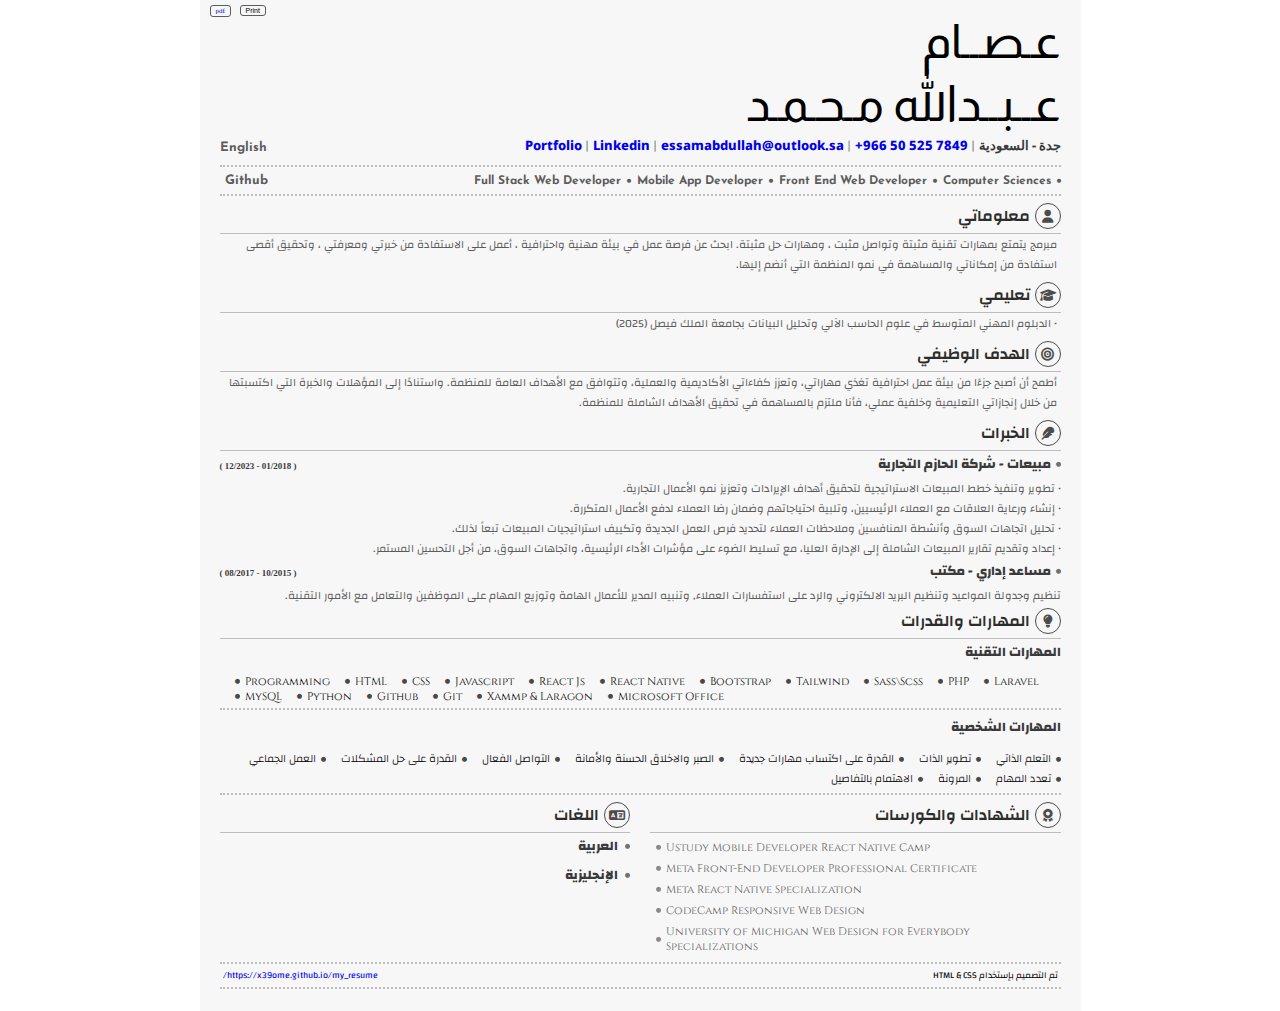
==== index.ar.html @ c381e0a8 "Update index.ar.html" ====
<!DOCTYPE html>
<html lang="ar" dir="rtl">
  <head>
    <meta charset="UTF-8">
    <meta http-equiv="X-UA-Compatible" content="IE=edge">
    <meta name="viewport" content="width=device-width, initial-scale=1.0">
    <link rel="stylesheet" href="css/all.min.css">
    <link rel="stylesheet" href="css/style.css">
    <title>سيرتي الذاتية</title>
  </head>
  <body>
    <!-- Start Resume -->
    <div class="resume">
      <div class="container">
        <!-- Start Title -->
        <div class="title">
          <!-- My Name -->
          <div class="name">
            <h1 class="main ar">عـصــام
              <br> عــبــدالله مـحـمـد 
            </h1>
            <!-- Contact Me -->
            <div class="text-contact address ar">
              <div class="details">
                <p class="small-title">جدة - السعودية</p> 
              </div>
              <div class="details">
                |
                <p class="small-title"><a href="tel:+966505257849" target="_blank"><bdi>+966 50 525 7849</bdi></a></p>
              </div>
              <div class="details">
                |
                <p class="small-title"><a href="mailto:essamabdullah@outlook.sa" target="_blank"><bdi>essamabdullah@outlook.sa</bdi></a></p>
              </div>
              <div class="details">
                |
                <p class="small-title"><a href="https://www.linkedin.com/in/essam-abdullah-962259253/" target="_blank">Linkedin</a></p>
              </div>
              <div class="details">
                |
                <p class="small-title"><a href="https://x39ome.github.io/portfolio_sam/" target="_blank">Portfolio</a></p>
              </div>
            </div>
            <!-- Contact Me -->
          </div>
          <div class="lang"><a href="index.html">English</a></div>
          <a href="download/Essam-Abdullah-CV-ar.pdf" download="CV-Essam-Abdullah" class="download ar">
            pdf
          </a>
          <button class="print ar" onclick="window.print()">Print</button>
        </div>
        <!-- End Title -->
        <!-- Start Job -->
        <div class="job">
          <div class="specialization"> 
            <i class="fa-solid fa-circle"></i>Computer Sciences
            <i class="fa-solid fa-circle"></i>Front End Web Developer
            <i class="fa-solid fa-circle"></i>Mobile App Developer
            <i class="fa-solid fa-circle"></i>Full Stack Web Developer
          </div>
          <a href="https://github.com/x39OME" target="_blank">Github</a>
        </div>
        <!-- Start Section 1 -->
        <section>
          <!-- About Me & Education & Career Objective -->
          <div class="education_experiences_goals">
            <div>
              <div class="section-title ar">
                <i class="fa-solid fa-user"></i>
                  <h3 class="ar">
                     معلوماتي
                  </h3>
              </div>
              <div class="content">
                <p class="text text-ar">
                  مبرمج يتمتع بمهارات تقنية مثبتة
                  وتواصل مثبت ، ومهارات حل مثبتة. ابحث عن فرصة عمل في بيئة مهنية واحترافية
                  ، أعمل على الاستفادة من خبرتي ومعرفتي ،
                  وتحقيق أقصى استفادة من إمكاناتي والمساهمة في نمو المنظمة التي أنضم إليها.
                </p>
              </div>
            </div>
            <!--Education -->
            <div>
              <div class="section-title ar">
                <i class="fa-solid fa-graduation-cap"></i>
                  <h3 class="ar">
                    تعليمي
                  </h3>
              </div>
              <div class="content">
                <p class="text text-ar">
                  • الدبلوم المهني المتوسط في علوم الحاسب الآلي وتحليل البيانات بجامعة الملك فيصل (2025)
                </p>
              </div>
            </div>
            <!-- Education -->
            <!-- Career Objective -->
            <div>
              <div class="section-title ar">
                <i class="fa-solid fa-bullseye"></i>
                  <h3 class="ar">
                    الهدف الوظيفي
                  </h3>
              </div>
              <div class="content">
                <p class="text text-ar">
                  أطمح أن أصبح جزءًا من بيئة عمل احترافية تغذي مهاراتي، وتعزز كفاءاتي الأكاديمية والعملية، وتتوافق مع الأهداف العامة للمنظمة.
                  واستنادًا إلى المؤهلات والخبرة التي اكتسبتها من خلال إنجازاتي التعليمية وخلفية عملي، فأنا ملتزم بالمساهمة في تحقيق الأهداف الشاملة للمنظمة.
                </p>
              </div>
            </div>
            <!-- Career Objective -->
          </div>
          <!-- About Me & Education & Career Objective -->
        </section>
        <!-- End Section 1 -->
        <!-- Start Section 2 -->
        <section>
          <div class="education_experiences_goals">
            <!-- Experiences -->
            <div>
              <div class="section-title ar">
                <i class="fa-solid fa-feather"></i>
                  <h3 class="ar">
                    الخبرات
                  </h3>
              </div>
              <div class="info">
                <div>
                  <div class="small-title experiences">
                    <p class="small-title text-ar">
                      <i class="fa-solid fa-circle"></i>
                      مبيعات - شركة الحازم التجارية
                    </p>
                    <span class="small-title date">
                      ( 01/2018 - 12/2023 )
                    </span>
                  </div>
                  <p class="text text-ar">
                    • تطوير وتنفيذ خطط المبيعات الاستراتيجية لتحقيق أهداف الإيرادات وتعزيز نمو الأعمال التجارية. <br>
                    • إنشاء ورعاية العلاقات مع العملاء الرئيسيين، وتلبية احتياجاتهم وضمان رضا العملاء لدفع الأعمال المتكررة. <br>
                    • تحليل اتجاهات السوق وأنشطة المنافسين وملاحظات العملاء لتحديد فرص العمل الجديدة وتكييف استراتيجيات المبيعات تبعاً لذلك. <br>
                    • إعداد وتقديم تقارير المبيعات الشاملة إلى الإدارة العليا، مع تسليط الضوء على مؤشرات الأداء الرئيسية، واتجاهات السوق، من أجل التحسين المستمر.                  </p>
                </div>
              </div>
              <div class="info">
                <div>
                  <div class="small-title experiences">
                    <p class="small-title text-ar">
                      <i class="fa-solid fa-circle"></i>
                      مساعد إداري - مكتب 
                    </p>
                    <span class="small-title date">
                      ( 10/2015 - 08/2017 )
                    </span>
                  </div>
                  <p class="text text-ar">
                    تنظيم وجدولة المواعيد وتنظيم البريد الالكتروني والرد على استفسارات العملاء,
                    وتنبيه المدير للأعمال الهامة وتوزيع المهام على الموظفين 
                    والتعامل مع الأمور التقنية.
                  </p>
                </div>
              </div>
            </div>
            <!-- Experiences -->
            <!-- Skills -->
            <div>
              <div class="section-title ar">
                <i class="fa-solid fa-lightbulb"></i>
                  <h3 class="ar">
                    المهارات والقدرات
                  </h3>
              </div>
              <div class="info skills">
                <div class="small-title text-ar">
                  المهارات التقنية
                </div>
                <div>
                  <div class="skill ar">
                    <span><i class="fa-solid fa-circle"></i>Programming</span>
                    <span><i class="fa-solid fa-circle"></i>HTML</span>
                    <span><i class="fa-solid fa-circle"></i>CSS</span>
                    <span><i class="fa-solid fa-circle"></i>Javascript</span>
                    <span><i class="fa-solid fa-circle"></i>React Js</span>
                    <span><i class="fa-solid fa-circle"></i>React Native</span>
                    <span><i class="fa-solid fa-circle"></i>Bootstrap</span>
                    <span><i class="fa-solid fa-circle"></i>Tailwind</span>
                    <span><i class="fa-solid fa-circle"></i>Sass\Scss</span>
                    <span><i class="fa-solid fa-circle"></i>PHP</span>
                    <span><i class="fa-solid fa-circle"></i>Laravel</span>
                    <span><i class="fa-solid fa-circle"></i>MySQL</span>
                    <span><i class="fa-solid fa-circle"></i>Python</span>
                    <span><i class="fa-solid fa-circle"></i>Github</span>
                    <span><i class="fa-solid fa-circle"></i>Git</span>
                    <span><i class="fa-solid fa-circle"></i>Xammp & Laragon</span>
                    <span><i class="fa-solid fa-circle"></i>Microsoft Office</span>
                  </div>
                </div>
              </div>
              <div class="info skills">
                <div class="small-title text-ar">
                  المهارات الشخصية
                </div>
                <div>
                  <div class="skill">
                    <span class="skill-ar"><i class="fa-solid fa-circle"></i>التعلم الذاتي</span>
                    <span class="skill-ar"><i class="fa-solid fa-circle"></i>تطوير الذات</span>
                    <span class="skill-ar"><i class="fa-solid fa-circle"></i>القدرة على اكتساب مهارات جديدة</span>
                    <span class="skill-ar"><i class="fa-solid fa-circle"></i> الصبر والاخلاق الحسنة والأمانة</span>
                    <span class="skill-ar"><i class="fa-solid fa-circle"></i>التواصل الفعال</span>
                    <span class="skill-ar"><i class="fa-solid fa-circle"></i>القدرة على حل المشكلات</span>
                    <span class="skill-ar"><i class="fa-solid fa-circle"></i> العمل الجماعي</span>
                    <span class="skill-ar"><i class="fa-solid fa-circle"></i>تعدد المهام</span>
                    <span class="skill-ar"><i class="fa-solid fa-circle"></i> المرونة</span>
                    <span class="skill-ar"><i class="fa-solid fa-circle"></i> الاهتمام بالتفاصيل</span>
                  </div>
                </div>
              </div>
            </div>
            <!-- Skills -->
          </div>
        </section>
        <!-- End Section 2 -->
        <!-- Start Section 3 -->
        <section>
          <!-- Certifications -->
          <div class="row education_experiences_goals">
            <div class="section-title ar">
              <i class="fa-solid fa-award"></i>
              <h3 class="ar">
                الشهادات والكورسات 
              </h3>
            </div>
            <div class="info">
              <div>
                <p class="text text-ar certficate">
                  <span><i class="fa-solid fa-circle"></i>Ustudy Mobile Developer React Native Camp</span>
                  <span><i class="fa-solid fa-circle"></i>Meta Front-End Developer Professional Certificate</span>
                  <span><i class="fa-solid fa-circle"></i>Meta React Native Specialization</span>
                  <span><i class="fa-solid fa-circle"></i>CodeCamp Responsive Web Design</span>
                  <span><i class="fa-solid fa-circle"></i>University of Michigan Web Design for Everybody Specializations</span>
                </p>
              </div>
            </div>
          </div>
          <!-- Certifications -->
          <!-- Languages -->
          <div class="row education_experiences_goals">
            <div class="section-title ar">
              <i class="fa-solid fa-language"></i>
                <h3 class="ar">اللغات</h3>
            </div>
            <div class="language">
              <span class="small-title text-ar"><i class="fa-solid fa-circle"></i>العربية</span>
              <span class="small-title text-ar"><i class="fa-solid fa-circle"></i>الإنجليزية</span>
            </div>
          </div>
          <!-- Languages -->
        </section>
        <!-- End Section 3 -->
      </div>
      <!-- Start Footer -->
      <footer>
        <div>
          تم التصميم بإستخدام HTML & CSS
        </div>
        <a href="https://x39ome.github.io/my_resume/">
          https://x39ome.github.io/my_resume/
        </a>
      </footer>
      <!-- End Footer -->
    </div>
    <!-- End Resume -->
  </body>
</html>
---- css/style.css ----
@import url('https://fonts.googleapis.com/css2?family=Aboreto&family=Cinzel:wght@400;500;600;800;900&family=Josefin+Sans:wght@100;200;300;400;500;600;700&family=Noto+Sans:wght@100;200;300;400;500;800&family=Changa:wght@200;500&display&family=Almarai:wght@300;400&display=swap');
/* Global */
*{
  margin: 0;
  padding: 0;
  box-sizing: border-box;
}
:root{
  --fontTitle:'Aboreto', cursive;
  --fontmain:'Josefin Sans', sans-serif;
  --fontSec:'Cinzel', serif;
  --fontText:'Noto Sans', sans-serif;
  --fontAr:'Changa', sans-serif;
  --bgColor: #F7F7F7;
  --textColor:#5C5C5C;
  --lineColor:#BDBDBD;
  --iconColor:#3A3A3A;
}
html{
  scroll-behavior: smooth;
}
ul{
  list-style: none;
  margin: 0;
  padding: 0;
}
a{
  text-decoration: none;
}
/* Freamwork */
.row{
  width: 50%;
}
.text{
  font-family: var(--fontText);
  color: var(--textColor);
  font-size: 11px;
  font-weight: 400;
}
.text-contact{
  font-family: var(--fontText);
  color: var(--textColor);
  font-size: 11px;
  font-weight: 400;
}
.text div{
  margin-bottom: 5px;
}
.text b:hover{
  color: var(--lineColor);
}
.text div span i{
  margin-left:5px;
  margin-right:5px;
}
.text-ar{
  font-family: var(--fontAr) !important
}
.small-title{
  color: var(--iconColor);
  font-size: 13px;
  font-weight: 800 !important
}
.small-title.experiences{
  display: flex;
  justify-content: space-between;
  align-items: center;
}
.small-title.experiences p{
  display: flex;
  justify-content: space-between;
  align-items: center;
  gap: 5px;
  margin-bottom: 3px
}
.small-title.date{
  font-size: 9px
}
/* Freamwork */
/* Global */
/*Start Heading */
.resume{
  margin:0 auto;
  background-color: var(--bgColor);
  padding:20px
}
.resume .title{
  display: flex;
  justify-content: space-between;
  align-items: center;
  position: relative;
  height: 140px
}
.resume .title .name{
  display: flex;
  justify-content: center;
  flex-direction: column
}
.resume .title .name .main{
  font-family: var(--fontmain);
  text-transform: uppercase;
  font-weight: 500;
  font-size:3rem
}
.resume .title .name .main.ar{
  line-height: 1.3;
  font-family: 'Almarai', sans-serif
}
.resume .title .name .address{
  display: flex;
  flex-wrap: wrap
}
.resume .title .name .address.ar{
  margin-bottom: 15px
}
.resume .title .name .address .details{
  display: flex;
  align-items: center;
  gap: 2px;
  margin-left: 3px
}
.resume .title .name .address .details i{
  font-size: 4px
}
.resume .title .name .address .details p{
  font-size: 13px
}
.resume .title .lang{
  display: flex;
  align-self: flex-end;
  font-weight: 800;
  font-family: var(--fontmain);
  transition: .3s
}
.resume .title .lang a{
  color: var(--textColor);
  font-size: 13px;
  margin-bottom: 6px;
  cursor: pointer
}
.resume .title button.print,
.resume .title .download{
  background: none;
  position: absolute;
  border: 1px solid var(--textColor);
  border-radius: 3px;
  padding: 1px 5px;
  font-size: 7px;
  cursor: pointer
}
.resume .title .print.en,
.resume .title .download.en,
.resume .title .print.ar,
.resume .title .download.ar{
  top:-15px
}
.resume .title .print.en{
  right:20px
}
.resume .title .print.ar{
  left:20px
}
.resume .title .download.en{
  right:-10px
}
.resume .title .download.ar{
  left:-10px
}
.resume .job{
  display: flex;
  justify-content: space-between;
  padding:7px 0;
  margin: 5px auto;
  align-items: center;
  border-top: 2px dotted var(--lineColor);
  border-bottom: 2px dotted var(--lineColor);
  font-family:var(--fontmain);
  font-size: 13px;
  font-weight:700;
}
.resume .job .specialization{
  display: flex;
  align-items: center;
  flex-wrap: wrap;
  gap: 6px;
  color: var(--textColor);
  font-size: 12px;
}
.resume .job .specialization.ar{
  font-family: var(--fontAr);
}
.resume .job .specialization i{
  font-size: 4px;
}
.resume .job a{
  color: var(--textColor);
  margin: 0 5px;
}
/* End Heading */
/* Start Section */
section {
  display: flex;
  gap: 20px;
}
section .education_experiences_goals .section-title{
  display: flex;
  align-items: center;
  gap: 5px;
  border-bottom: 1.5px solid var(--lineColor);
  color: #2C2D2A;
  padding-bottom:2px;
  margin-bottom:1px
}
section .education_experiences_goals .section-title.en{
  margin:5px 0 3px;
}
section .education_experiences_goals .section-title i{
  display: flex;
  justify-content: center;
  align-items: center;
  color: var(--iconColor);
  border: 1px solid var(--iconColor);
  border-radius: 50%;
  opacity: .9;
  width: 26px;
  height: 26px;
  font-size: 13px
}
section .education_experiences_goals .section-title h3{
  font-family: var(--fontTitle);
  font-size: 17px;
  font-weight: 600;
}
section .education_experiences_goals .content p.text{
  margin: 0 4px 5px;
}
section .education_experiences_goals .section-title h3.ar{
  font-family: var(--fontAr);
  font-size: 16px;
}
section .education_experiences_goals .info{
  display: flex;
  flex-direction: column;
  gap: 10px;
}
.education_experiences_goals .info.skills{
  margin-bottom: 5px;
  border-bottom:2px dotted var(--lineColor);
}
.education_experiences_goals .info .skill{
  display: flex;
  flex-wrap: wrap;
  align-items: center;
  padding-bottom: 4px;
}
.education_experiences_goals .info .skill.ar{
  direction: ltr;
}
.education_experiences_goals .info .skill span{
  display: flex;
  align-items: center;
  justify-content: center;
  gap: 5px;
  margin-left: 15px;
  font-size: 11px;
  font-family: var(--fontSec);
}
.education_experiences_goals .info .skill span.skill-ar{
  font-family: var(--fontAr);
  font-weight: 300;
}
.education_experiences_goals .info .certficate span{
  display: flex;
  direction: ltr;
  align-items: center;
  gap: 5px;
  margin: 6px;
  font-family: var(--fontSec);
}
.education_experiences_goals .language{
  position: relative;
  display: flex;
  align-content: center;
  flex-direction: column;
  gap: 5px;
  padding-bottom: 5px;
}
.education_experiences_goals .language span{
  display: flex;
  align-items: center;
  gap: 7px;
}
.education_experiences_goals .info .skill span i,
.education_experiences_goals .info p i,
.education_experiences_goals .language span i{
  font-size: 5px;
  opacity: .7;
}
/* End Section */
/* Footer */
.resume footer{
  display: flex;
  justify-content: space-between;
  font-family: var(--fontAr);
  font-size: 9px;
  padding: 3px;
  margin: 2px auto;
  border-top: 2px dotted var(--lineColor);
  border-bottom: 2px dotted var(--lineColor);
}
/* Footer */
/* @Media */
@media(min-width:768px){
  .resume{
    width: 750px;
  }
}
@media(min-width:992px){
  .resume{
    width: 881px;
  }
}
@media(max-width:767px){
  .row{
    width: 100%;
  }
  .resume{
    padding: 25px 15px;
  }
  .resume .title{
    height: 90px;
  }
  .resume .title .name .main{
      font-size: 1.3rem;
    }
  .resume .title .name .address{
      margin-top: 8px;
    }
  .resume .title .name .address .details p{
      font-size: 10px;
    }
    .resume .title .lang a{
      font-size: 11px;
    }
    .resume .job .specialization{
      font-size: 9.5px;
      gap: 4px;
    }
    .resume .job a{
      font-size: 9px;
    }
    section div .section-title h3{
      font-size: 13px;
    }
  }
/* @Media Print */
@media print {
  .text{
      font-weight: 300;
  }
  .text-ar{
      font-weight: 400;
  }
  .resume .title .lang{
    display:none
  }
  .resume .title .download{
    display: none;
  }
  .resume .title button.print{
    display: none;
  }
  .resume .title .name .main{
    font-size: 2rem;
  }
}
/* @Media Screen */
@media screen {
  @media(max-width:767px) {
    section{
      display: flex;
      flex-direction: column;
    }
  }
}
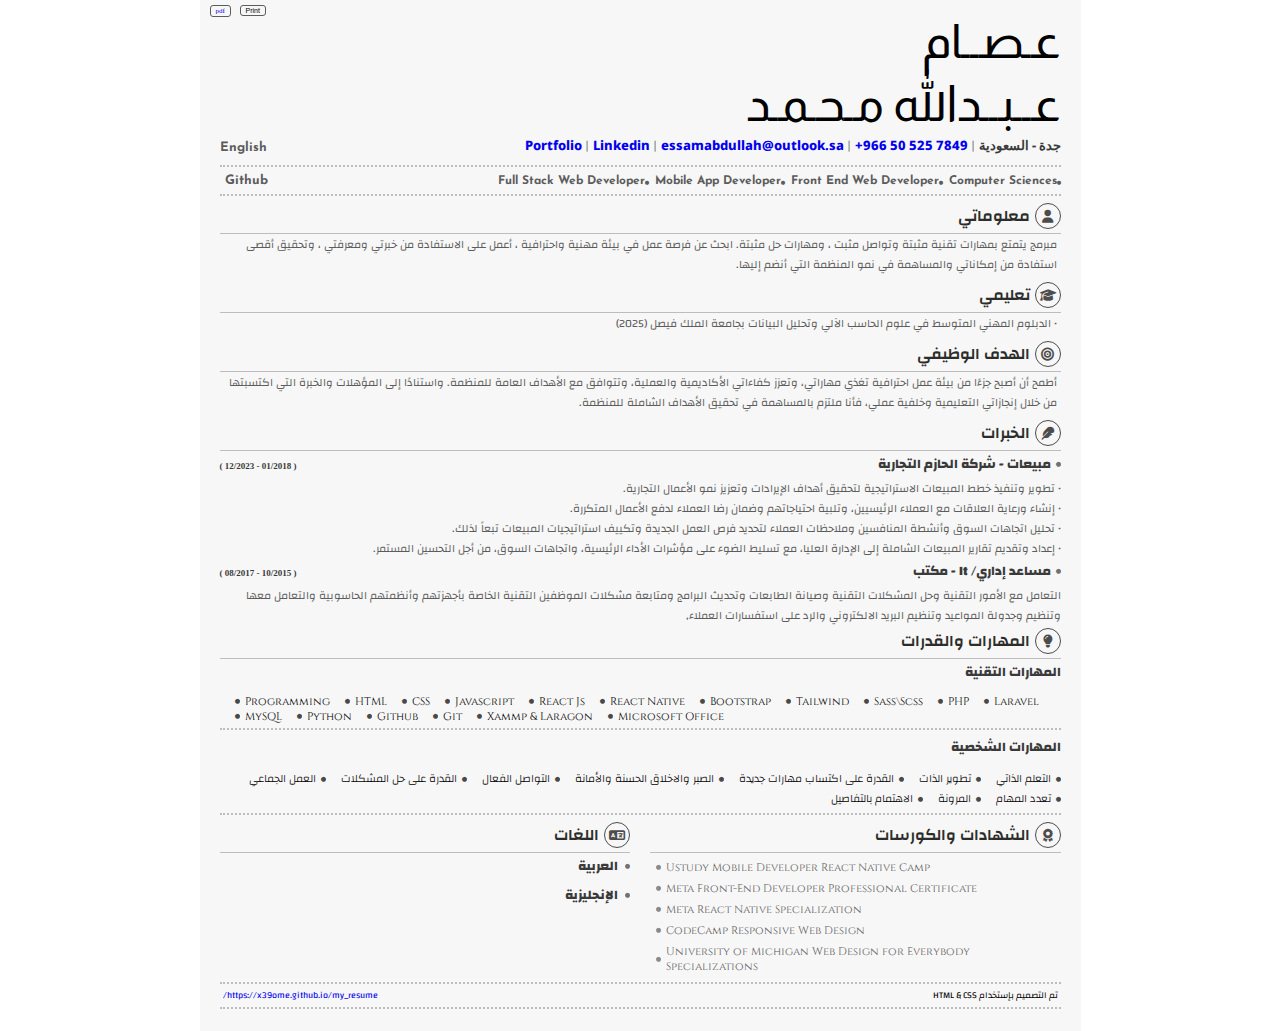
==== commit d5039fac: "Update index.ar.html" ====
--- a/index.ar.html
+++ b/index.ar.html
@@ -53,10 +53,10 @@
         <!-- Start Job -->
         <div class="job">
           <div class="specialization"> 
-            <i class="fa-solid fa-circle"></i>Computer Sciences
-            <i class="fa-solid fa-circle"></i>Front End Web Developer
-            <i class="fa-solid fa-circle"></i>Mobile App Developer
-            <i class="fa-solid fa-circle"></i>Full Stack Web Developer
+            <p><i class="fa-solid fa-circle"></i>Computer Sciences</p>
+            <p><i class="fa-solid fa-circle"></i>Front End Web Developer</p>
+            <p><i class="fa-solid fa-circle"></i>Mobile App Developer</p>
+            <p><i class="fa-solid fa-circle"></i>Full Stack Web Developer</p>
           </div>
           <a href="https://github.com/x39OME" target="_blank">Github</a>
         </div>
@@ -133,7 +133,7 @@
                       <i class="fa-solid fa-circle"></i>
                       مبيعات - شركة الحازم التجارية
                     </p>
-                    <span class="small-title date">
+                    <span class="small-title date ar">
                       ( 01/2018 - 12/2023 )
                     </span>
                   </div>
@@ -141,7 +141,8 @@
                     • تطوير وتنفيذ خطط المبيعات الاستراتيجية لتحقيق أهداف الإيرادات وتعزيز نمو الأعمال التجارية. <br>
                     • إنشاء ورعاية العلاقات مع العملاء الرئيسيين، وتلبية احتياجاتهم وضمان رضا العملاء لدفع الأعمال المتكررة. <br>
                     • تحليل اتجاهات السوق وأنشطة المنافسين وملاحظات العملاء لتحديد فرص العمل الجديدة وتكييف استراتيجيات المبيعات تبعاً لذلك. <br>
-                    • إعداد وتقديم تقارير المبيعات الشاملة إلى الإدارة العليا، مع تسليط الضوء على مؤشرات الأداء الرئيسية، واتجاهات السوق، من أجل التحسين المستمر.                  </p>
+                    • إعداد وتقديم تقارير المبيعات الشاملة إلى الإدارة العليا، مع تسليط الضوء على مؤشرات الأداء الرئيسية، واتجاهات السوق، من أجل التحسين المستمر.
+                  </p>
                 </div>
               </div>
               <div class="info">
@@ -149,16 +150,16 @@
                   <div class="small-title experiences">
                     <p class="small-title text-ar">
                       <i class="fa-solid fa-circle"></i>
-                      مساعد إداري - مكتب 
+                      مساعد إداري/ It - مكتب  
                     </p>
-                    <span class="small-title date">
+                    <span class="small-title date ar">
                       ( 10/2015 - 08/2017 )
                     </span>
                   </div>
                   <p class="text text-ar">
-                    تنظيم وجدولة المواعيد وتنظيم البريد الالكتروني والرد على استفسارات العملاء,
-                    وتنبيه المدير للأعمال الهامة وتوزيع المهام على الموظفين 
-                    والتعامل مع الأمور التقنية.
+                    التعامل مع الأمور التقنية وحل المشكلات التقنية وصيانة الطابعات وتحديث البرامج ومتابعة  
+                    مشكلات الموظفين التقنية الخاصة بأجهزتهم وأنظمتهم الحاسوبية والتعامل معها
+                    وتنظيم وجدولة المواعيد وتنظيم البريد الالكتروني والرد على استفسارات العملاء,
                   </p>
                 </div>
               </div>
--- a/css/style.css
+++ b/css/style.css
@@ -337,7 +337,7 @@
       margin-top: 8px;
     }
   .resume .title .name .address .details p{
-      font-size: 10px;
+      font-size: 11px;
     }
     .resume .title .lang a{
       font-size: 11px;
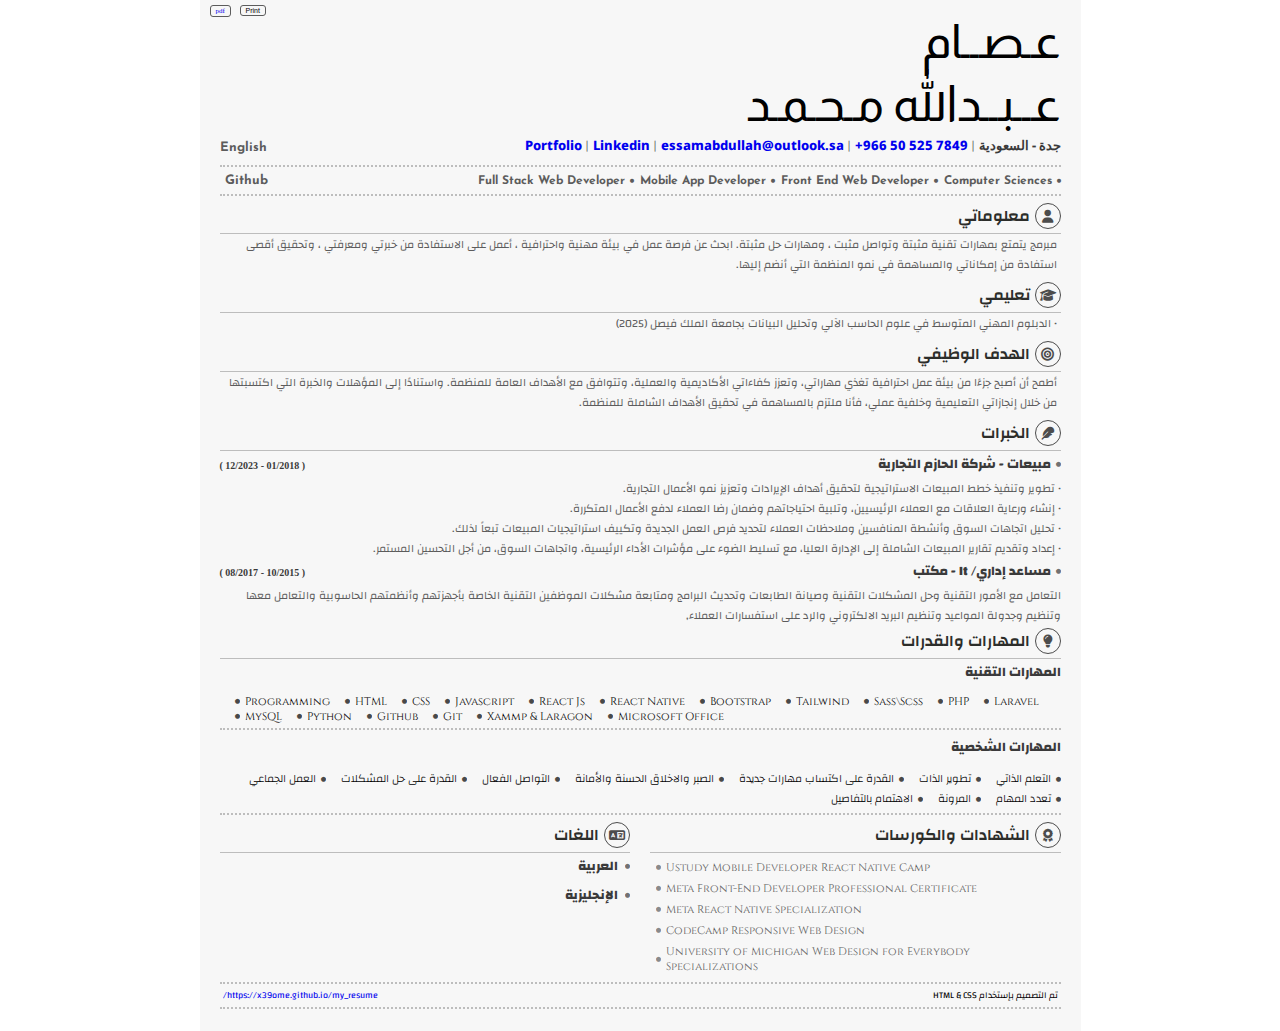
==== commit 20bf4481: "Update index.ar.html" ====
--- a/index.ar.html
+++ b/index.ar.html
@@ -34,7 +34,7 @@
               </div>
               <div class="details">
                 |
-                <p class="small-title"><a href="https://www.linkedin.com/in/essam-abdullah-962259253/" target="_blank">Linkedin</a></p>
+                <p class="small-title"><a href="www.linkedin.com/in/essam-abdullah" target="_blank">Linkedin</a></p>
               </div>
               <div class="details">
                 |
--- a/css/style.css
+++ b/css/style.css
@@ -74,7 +74,10 @@
   margin-bottom: 3px
 }
 .small-title.date{
-  font-size: 9px
+  font-size: 10px
+}
+.small-title.date.ar{
+  direction:rtl;
 }
 /* Freamwork */
 /* Global */
@@ -189,7 +192,13 @@
 .resume .job .specialization.ar{
   font-family: var(--fontAr);
 }
-.resume .job .specialization i{
+.resume .job .specialization p{
+  display: flex;
+  align-items: center;
+  gap: 5px;
+
+}
+.resume .job .specialization p i{
   font-size: 4px;
 }
 .resume .job a{
@@ -343,11 +352,11 @@
       font-size: 11px;
     }
     .resume .job .specialization{
-      font-size: 9.5px;
+      font-size: 11px;
       gap: 4px;
     }
     .resume .job a{
-      font-size: 9px;
+      font-size: 11px;
     }
     section div .section-title h3{
       font-size: 13px;
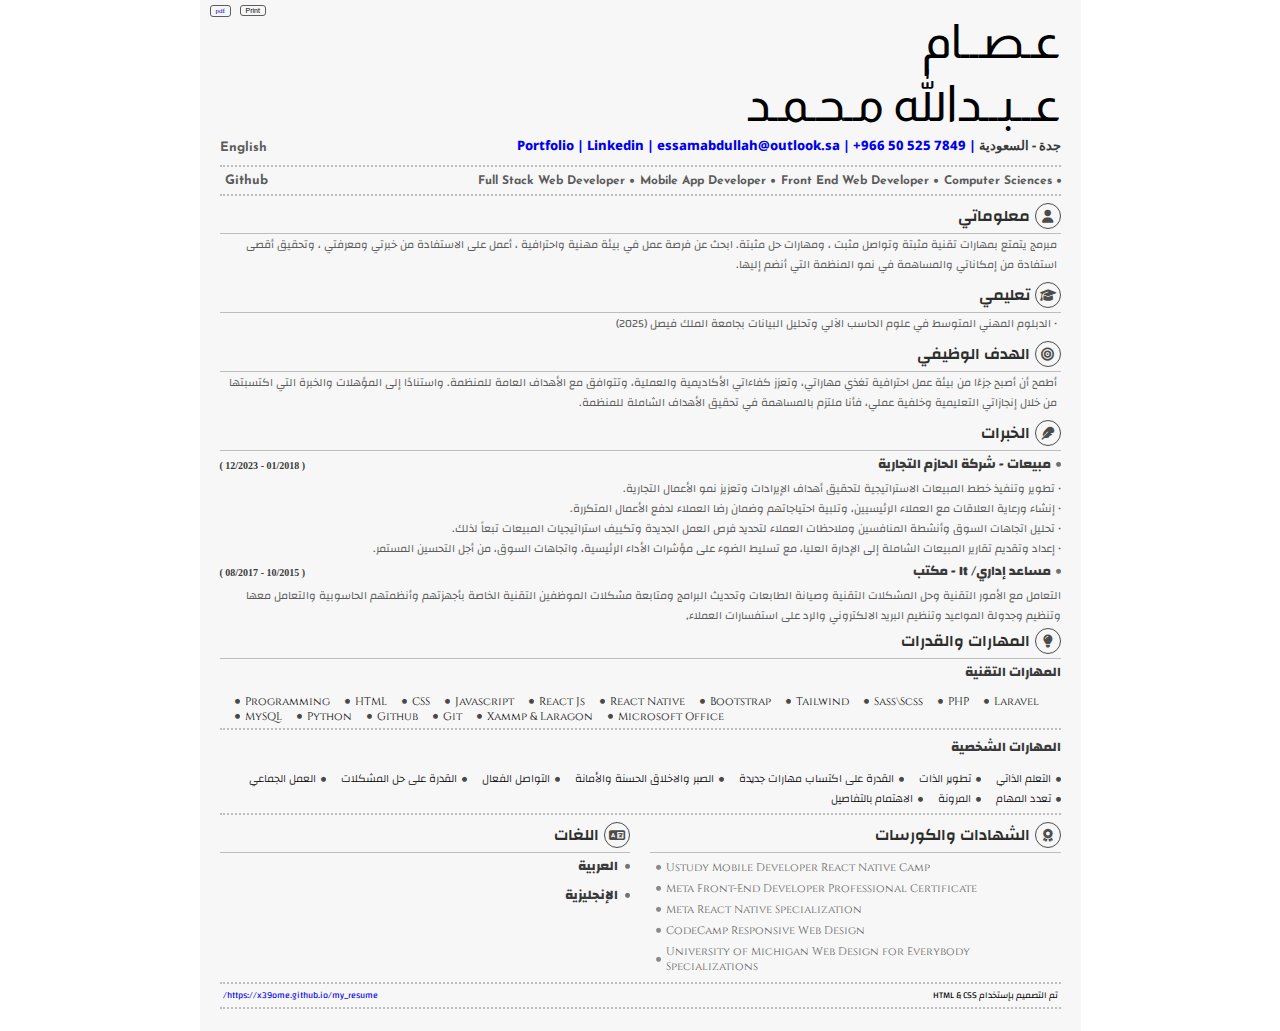
==== commit 3c8baca8: "Update index.ar.html" ====
--- a/index.ar.html
+++ b/index.ar.html
@@ -25,26 +25,22 @@
                 <p class="small-title">جدة - السعودية</p> 
               </div>
               <div class="details">
-                |
-                <p class="small-title"><a href="tel:+966505257849" target="_blank"><bdi>+966 50 525 7849</bdi></a></p>
-              </div>
-              <div class="details">
-                |
-                <p class="small-title"><a href="mailto:essamabdullah@outlook.sa" target="_blank"><bdi>essamabdullah@outlook.sa</bdi></a></p>
-              </div>
-              <div class="details">
-                |
-                <p class="small-title"><a href="www.linkedin.com/in/essam-abdullah" target="_blank">Linkedin</a></p>
-              </div>
-              <div class="details">
-                |
+                <p class="small-title"><a href="tel:+966505257849" target="_blank"><bdi>+966 50 525 7849 |</bdi></a></p>
+              </div>
+              <div class="details">
+                <p class="small-title"><a href="mailto:essamabdullah@outlook.sa" target="_blank"><bdi>essamabdullah@outlook.sa |</bdi></a></p>
+              </div>
+              <div class="details">
+                <p class="small-title"><a href="https://www.linkedin.com/in/essam-abdullah/?utm_source=share&utm_campaign=share_via&utm_content=profile&utm_medium=android_app" target="_blank"> | Linkedin |</a></p>
+              </div>
+              <div class="details">
                 <p class="small-title"><a href="https://x39ome.github.io/portfolio_sam/" target="_blank">Portfolio</a></p>
               </div>
             </div>
             <!-- Contact Me -->
           </div>
           <div class="lang"><a href="index.html">English</a></div>
-          <a href="download/Essam-Abdullah-CV-ar.pdf" download="CV-Essam-Abdullah" class="download ar">
+          <a href="download/CV-Essam-Abdullah-ar.pdf" download="CV-Essam-Abdullah" class="download ar">
             pdf
           </a>
           <button class="print ar" onclick="window.print()">Print</button>
@@ -126,7 +122,7 @@
                     الخبرات
                   </h3>
               </div>
-              <div class="info">
+              <div class="info border">
                 <div>
                   <div class="small-title experiences">
                     <p class="small-title text-ar">
@@ -145,7 +141,7 @@
                   </p>
                 </div>
               </div>
-              <div class="info">
+              <div class="info border">
                 <div>
                   <div class="small-title experiences">
                     <p class="small-title text-ar">
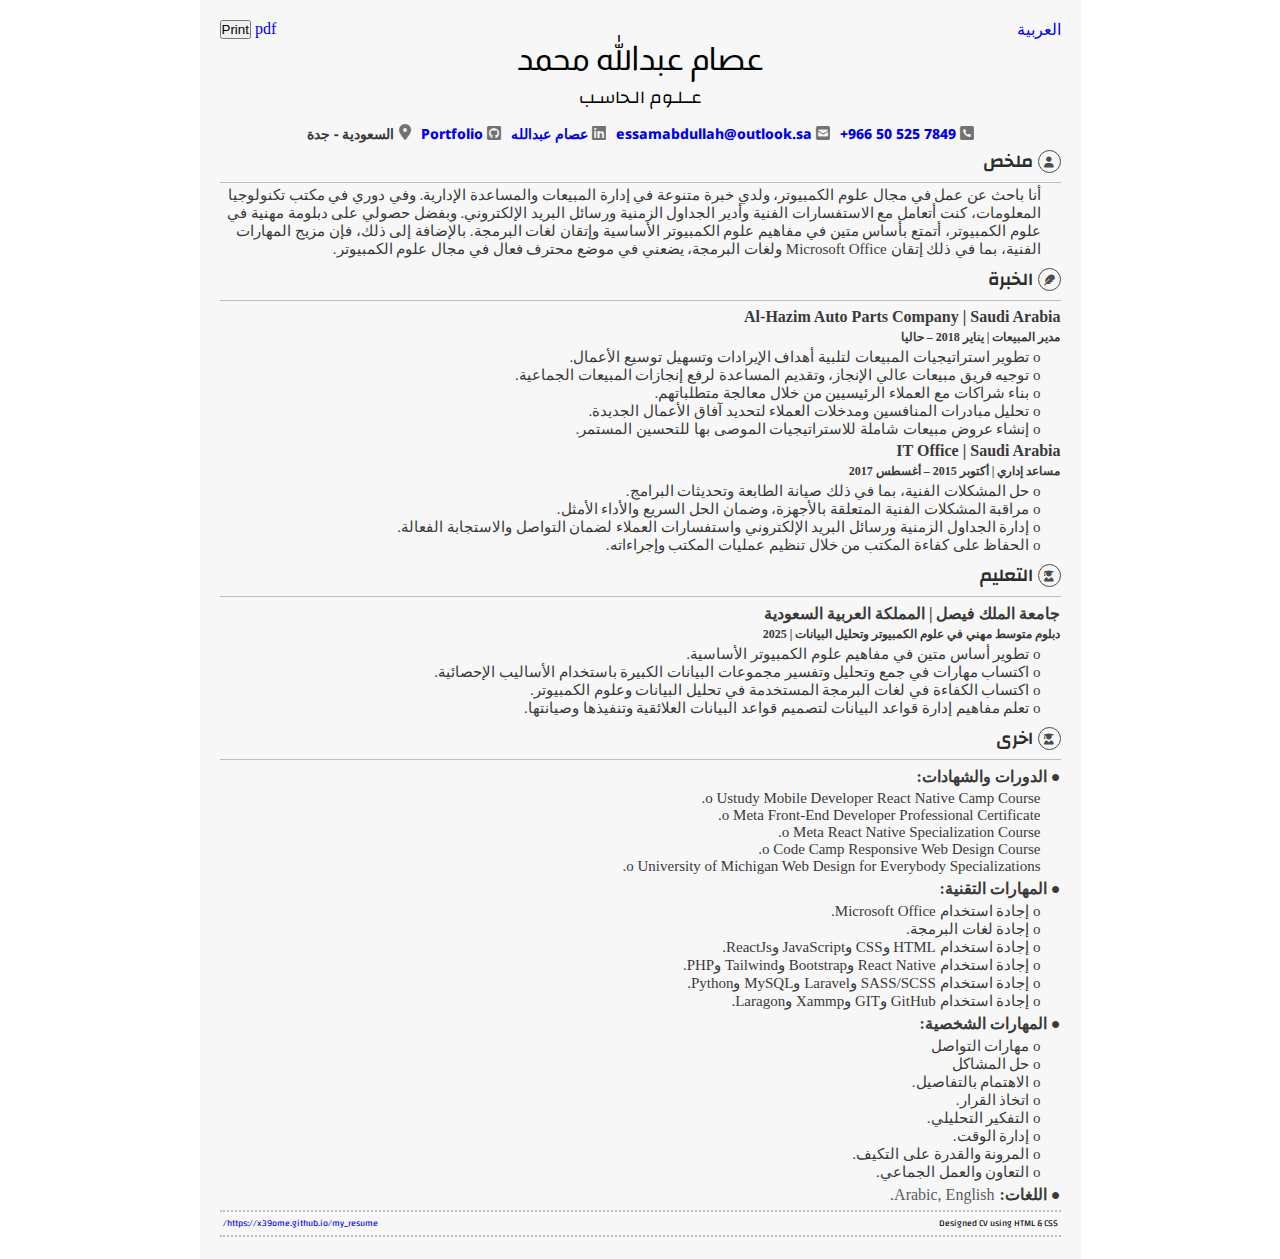
==== commit 66d7eebb: "Update index.ar.html" ====
--- a/index.ar.html
+++ b/index.ar.html
@@ -6,7 +6,7 @@
     <meta name="viewport" content="width=device-width, initial-scale=1.0">
     <link rel="stylesheet" href="css/all.min.css">
     <link rel="stylesheet" href="css/style.css">
-    <title>سيرتي الذاتية</title>
+    <title>Essam</title>
   </head>
   <body>
     <!-- Start Resume -->
@@ -14,253 +14,247 @@
       <div class="container">
         <!-- Start Title -->
         <div class="title">
+          <div class="head">
+            <div class="lang"><a href="index.html" class="en">العربية</a></div>
+            <div>
+              <a href="download/CV-Essam-Abdullah-en.pdf" download="CV-Essam-Abdullah" class="download en">
+                pdf
+              </a>
+              <button class="print en" onclick="window.print()">Print</button>
+            </div>
+          </div>
           <!-- My Name -->
           <div class="name">
-            <h1 class="main ar">عـصــام
-              <br> عــبــدالله مـحـمـد 
-            </h1>
+            <div class="myname">
+              <h1 class="main ar">عصام عبدالله محمد </h1>
+              <span class="ar">عــلـوم الـحاسـب</span>
+            </div>
             <!-- Contact Me -->
-            <div class="text-contact address ar">
-              <div class="details">
-                <p class="small-title">جدة - السعودية</p> 
-              </div>
-              <div class="details">
-                <p class="small-title"><a href="tel:+966505257849" target="_blank"><bdi>+966 50 525 7849 |</bdi></a></p>
-              </div>
-              <div class="details">
-                <p class="small-title"><a href="mailto:essamabdullah@outlook.sa" target="_blank"><bdi>essamabdullah@outlook.sa |</bdi></a></p>
-              </div>
-              <div class="details">
-                <p class="small-title"><a href="https://www.linkedin.com/in/essam-abdullah/?utm_source=share&utm_campaign=share_via&utm_content=profile&utm_medium=android_app" target="_blank"> | Linkedin |</a></p>
-              </div>
-              <div class="details">
-                <p class="small-title"><a href="https://x39ome.github.io/portfolio_sam/" target="_blank">Portfolio</a></p>
+            <div class="text-contact address">
+              <div class="details">
+                <p class="small-title"><a href="tel:+966505257849" target="_blank">
+                  <i class="fa-solid fa-square-phone"></i>
+                  7849 525 50 966+
+                </a></p>
+              </div>
+              <div class="details">
+                <p class="small-title"><a href="mailto:essamabdullah@outlook.sa" target="_blank">
+                  <i class="fa-solid fa-square-envelope"></i>
+                  essamabdullah@outlook.sa </a>
+                </p>
+              </div>
+              <div class="details">
+                <p class="small-title"><a href="https://www.linkedin.com/in/essam-abdullah-6an77aab/" target="_blank">
+                  <i class="fa-brands fa-linkedin"></i>
+                  عصام عبدالله</a>
+                </p>
+              </div>
+              <div class="details">
+                <p class="small-title"><a href="https://x39ome.github.io/portfolio_sam/" target="_blank">
+                  <i class="fa-brands fa-square-github"></i>
+                  Portfolio </a>
+                </p>
+              </div>
+              <div class="details">
+                <p class="small-title">
+                  <i class="fa-solid fa-location-dot"></i>
+                  السعودية - جدة
+                </p> 
               </div>
             </div>
             <!-- Contact Me -->
           </div>
-          <div class="lang"><a href="index.html">English</a></div>
-          <a href="download/CV-Essam-Abdullah-ar.pdf" download="CV-Essam-Abdullah" class="download ar">
-            pdf
-          </a>
-          <button class="print ar" onclick="window.print()">Print</button>
         </div>
         <!-- End Title -->
-        <!-- Start Job -->
-        <div class="job">
-          <div class="specialization"> 
-            <p><i class="fa-solid fa-circle"></i>Computer Sciences</p>
-            <p><i class="fa-solid fa-circle"></i>Front End Web Developer</p>
-            <p><i class="fa-solid fa-circle"></i>Mobile App Developer</p>
-            <p><i class="fa-solid fa-circle"></i>Full Stack Web Developer</p>
-          </div>
-          <a href="https://github.com/x39OME" target="_blank">Github</a>
-        </div>
         <!-- Start Section 1 -->
         <section>
-          <!-- About Me & Education & Career Objective -->
+          <!-- Summary -->
           <div class="education_experiences_goals">
             <div>
-              <div class="section-title ar">
+              <div class="section-title en">
                 <i class="fa-solid fa-user"></i>
                   <h3 class="ar">
-                     معلوماتي
+                      ملخص
                   </h3>
               </div>
               <div class="content">
-                <p class="text text-ar">
-                  مبرمج يتمتع بمهارات تقنية مثبتة
-                  وتواصل مثبت ، ومهارات حل مثبتة. ابحث عن فرصة عمل في بيئة مهنية واحترافية
-                  ، أعمل على الاستفادة من خبرتي ومعرفتي ،
-                  وتحقيق أقصى استفادة من إمكاناتي والمساهمة في نمو المنظمة التي أنضم إليها.
-                </p>
-              </div>
-            </div>
-            <!--Education -->
-            <div>
-              <div class="section-title ar">
-                <i class="fa-solid fa-graduation-cap"></i>
-                  <h3 class="ar">
-                    تعليمي
-                  </h3>
-              </div>
-              <div class="content">
-                <p class="text text-ar">
-                  • الدبلوم المهني المتوسط في علوم الحاسب الآلي وتحليل البيانات بجامعة الملك فيصل (2025)
-                </p>
-              </div>
-            </div>
-            <!-- Education -->
-            <!-- Career Objective -->
-            <div>
-              <div class="section-title ar">
-                <i class="fa-solid fa-bullseye"></i>
-                  <h3 class="ar">
-                    الهدف الوظيفي
-                  </h3>
-              </div>
-              <div class="content">
-                <p class="text text-ar">
-                  أطمح أن أصبح جزءًا من بيئة عمل احترافية تغذي مهاراتي، وتعزز كفاءاتي الأكاديمية والعملية، وتتوافق مع الأهداف العامة للمنظمة.
-                  واستنادًا إلى المؤهلات والخبرة التي اكتسبتها من خلال إنجازاتي التعليمية وخلفية عملي، فأنا ملتزم بالمساهمة في تحقيق الأهداف الشاملة للمنظمة.
-                </p>
-              </div>
-            </div>
-            <!-- Career Objective -->
-          </div>
-          <!-- About Me & Education & Career Objective -->
+                <p class="text-ar">
+                  أنا باحث عن عمل في مجال علوم الكمبيوتر،
+                  ولدي خبرة متنوعة في إدارة المبيعات والمساعدة الإدارية. وفي دوري في مكتب تكنولوجيا المعلومات،
+                  كنت أتعامل مع الاستفسارات الفنية وأدير الجداول الزمنية ورسائل البريد الإلكتروني.
+                  وبفضل حصولي على دبلومة مهنية في علوم الكمبيوتر،
+                  أتمتع بأساس متين في مفاهيم علوم الكمبيوتر الأساسية وإتقان لغات البرمجة.
+                  بالإضافة إلى ذلك، فإن مزيج المهارات الفنية، بما في ذلك إتقان Microsoft Office 
+                  ولغات البرمجة، يضعني في موضع محترف فعال في مجال علوم الكمبيوتر.              
+                </p>
+              </div>
+            </div>
+          </div>
+          <!-- Summary -->
         </section>
         <!-- End Section 1 -->
         <!-- Start Section 2 -->
         <section>
+          <!-- Experiences -->
           <div class="education_experiences_goals">
+            <div>
+              <div class="section-title en">
+                <i class="fa-solid fa-feather"></i>
+                <h3 class="ar"> الخبرة </h3>
+              </div>
+              <div class="info">
+                <div>
+                  <div class="small-title text-p">
+                    <p>
+                      Al-Hazim Auto Parts Company | Saudi Arabia
+                    </p>
+                    <span class="small-title date">
+                      مدير المبيعات | يناير 2018 – حاليا
+                    </span>
+                  </div>
+                  <p class="text-ar">
+                    o تطوير استراتيجيات المبيعات لتلبية أهداف الإيرادات وتسهيل توسيع الأعمال. <br>
+                    o توجيه فريق مبيعات عالي الإنجاز، وتقديم المساعدة لرفع إنجازات المبيعات الجماعية. <br>
+                    o بناء شراكات مع العملاء الرئيسيين من خلال معالجة متطلباتهم. <br>
+                    o تحليل مبادرات المنافسين ومدخلات العملاء لتحديد آفاق الأعمال الجديدة. <br>
+                    o إنشاء عروض مبيعات شاملة للاستراتيجيات الموصى بها للتحسين المستمر.            
+                  </p>
+                </div>
+              </div>
+              <div class="info">
+                <div>
+                  <div class="small-title text-p">
+                    <p>
+                      IT Office | Saudi Arabia 
+                    </p>
+                    <span class="small-title date"> 
+                      مساعد إداري | أكتوبر 2015 – أغسطس 2017
+                    </span>
+                  </div>
+                  <p class="text-ar">
+                    o حل المشكلات الفنية، بما في ذلك صيانة الطابعة وتحديثات البرامج. <br>
+                    o مراقبة المشكلات الفنية المتعلقة بالأجهزة، وضمان الحل السريع والأداء الأمثل. <br>
+                    o إدارة الجداول الزمنية ورسائل البريد الإلكتروني واستفسارات العملاء لضمان التواصل والاستجابة الفعالة. <br>
+                    o الحفاظ على كفاءة المكتب من خلال تنظيم عمليات المكتب وإجراءاته.
+                  </p>
+                </div>
+              </div>
+            </div>
             <!-- Experiences -->
-            <div>
-              <div class="section-title ar">
-                <i class="fa-solid fa-feather"></i>
+            <!--Education -->
+            <div>
+              <div class="section-title en">
+                <i class="fa-solid fa-user-graduate"></i>
                   <h3 class="ar">
-                    الخبرات
+                    التعليم
                   </h3>
               </div>
-              <div class="info border">
-                <div>
-                  <div class="small-title experiences">
-                    <p class="small-title text-ar">
-                      <i class="fa-solid fa-circle"></i>
-                      مبيعات - شركة الحازم التجارية
-                    </p>
-                    <span class="small-title date ar">
-                      ( 01/2018 - 12/2023 )
+              <div class="info">
+                <div>
+                  <div class="small-title text-p">
+                    <p>
+                      جامعة الملك فيصل | المملكة العربية السعودية
+                    </p>
+                    <span class="small-title date"> 
+                      دبلوم متوسط مهني في علوم الكمبيوتر وتحليل البيانات | 2025
                     </span>
                   </div>
-                  <p class="text text-ar">
-                    • تطوير وتنفيذ خطط المبيعات الاستراتيجية لتحقيق أهداف الإيرادات وتعزيز نمو الأعمال التجارية. <br>
-                    • إنشاء ورعاية العلاقات مع العملاء الرئيسيين، وتلبية احتياجاتهم وضمان رضا العملاء لدفع الأعمال المتكررة. <br>
-                    • تحليل اتجاهات السوق وأنشطة المنافسين وملاحظات العملاء لتحديد فرص العمل الجديدة وتكييف استراتيجيات المبيعات تبعاً لذلك. <br>
-                    • إعداد وتقديم تقارير المبيعات الشاملة إلى الإدارة العليا، مع تسليط الضوء على مؤشرات الأداء الرئيسية، واتجاهات السوق، من أجل التحسين المستمر.
-                  </p>
-                </div>
-              </div>
-              <div class="info border">
-                <div>
-                  <div class="small-title experiences">
-                    <p class="small-title text-ar">
-                      <i class="fa-solid fa-circle"></i>
-                      مساعد إداري/ It - مكتب  
-                    </p>
-                    <span class="small-title date ar">
-                      ( 10/2015 - 08/2017 )
-                    </span>
-                  </div>
-                  <p class="text text-ar">
-                    التعامل مع الأمور التقنية وحل المشكلات التقنية وصيانة الطابعات وتحديث البرامج ومتابعة  
-                    مشكلات الموظفين التقنية الخاصة بأجهزتهم وأنظمتهم الحاسوبية والتعامل معها
-                    وتنظيم وجدولة المواعيد وتنظيم البريد الالكتروني والرد على استفسارات العملاء,
-                  </p>
-                </div>
-              </div>
-            </div>
-            <!-- Experiences -->
-            <!-- Skills -->
-            <div>
-              <div class="section-title ar">
-                <i class="fa-solid fa-lightbulb"></i>
-                  <h3 class="ar">
-                    المهارات والقدرات
-                  </h3>
-              </div>
-              <div class="info skills">
-                <div class="small-title text-ar">
-                  المهارات التقنية
-                </div>
-                <div>
-                  <div class="skill ar">
-                    <span><i class="fa-solid fa-circle"></i>Programming</span>
-                    <span><i class="fa-solid fa-circle"></i>HTML</span>
-                    <span><i class="fa-solid fa-circle"></i>CSS</span>
-                    <span><i class="fa-solid fa-circle"></i>Javascript</span>
-                    <span><i class="fa-solid fa-circle"></i>React Js</span>
-                    <span><i class="fa-solid fa-circle"></i>React Native</span>
-                    <span><i class="fa-solid fa-circle"></i>Bootstrap</span>
-                    <span><i class="fa-solid fa-circle"></i>Tailwind</span>
-                    <span><i class="fa-solid fa-circle"></i>Sass\Scss</span>
-                    <span><i class="fa-solid fa-circle"></i>PHP</span>
-                    <span><i class="fa-solid fa-circle"></i>Laravel</span>
-                    <span><i class="fa-solid fa-circle"></i>MySQL</span>
-                    <span><i class="fa-solid fa-circle"></i>Python</span>
-                    <span><i class="fa-solid fa-circle"></i>Github</span>
-                    <span><i class="fa-solid fa-circle"></i>Git</span>
-                    <span><i class="fa-solid fa-circle"></i>Xammp & Laragon</span>
-                    <span><i class="fa-solid fa-circle"></i>Microsoft Office</span>
-                  </div>
-                </div>
-              </div>
-              <div class="info skills">
-                <div class="small-title text-ar">
-                  المهارات الشخصية
-                </div>
-                <div>
-                  <div class="skill">
-                    <span class="skill-ar"><i class="fa-solid fa-circle"></i>التعلم الذاتي</span>
-                    <span class="skill-ar"><i class="fa-solid fa-circle"></i>تطوير الذات</span>
-                    <span class="skill-ar"><i class="fa-solid fa-circle"></i>القدرة على اكتساب مهارات جديدة</span>
-                    <span class="skill-ar"><i class="fa-solid fa-circle"></i> الصبر والاخلاق الحسنة والأمانة</span>
-                    <span class="skill-ar"><i class="fa-solid fa-circle"></i>التواصل الفعال</span>
-                    <span class="skill-ar"><i class="fa-solid fa-circle"></i>القدرة على حل المشكلات</span>
-                    <span class="skill-ar"><i class="fa-solid fa-circle"></i> العمل الجماعي</span>
-                    <span class="skill-ar"><i class="fa-solid fa-circle"></i>تعدد المهام</span>
-                    <span class="skill-ar"><i class="fa-solid fa-circle"></i> المرونة</span>
-                    <span class="skill-ar"><i class="fa-solid fa-circle"></i> الاهتمام بالتفاصيل</span>
-                  </div>
-                </div>
-              </div>
-            </div>
+                  <p class="text-ar">
+                    o تطوير أساس متين في مفاهيم علوم الكمبيوتر الأساسية. <br>
+                    o اكتساب مهارات في جمع وتحليل وتفسير مجموعات البيانات الكبيرة باستخدام الأساليب الإحصائية. <br>
+                    o اكتساب الكفاءة في لغات البرمجة المستخدمة في تحليل البيانات وعلوم الكمبيوتر. <br>
+                    o تعلم مفاهيم إدارة قواعد البيانات لتصميم قواعد البيانات العلائقية وتنفيذها وصيانتها.         
+                  </p>
+                </div>
+              </div>
+            </div>
+            <!-- Education -->
             <!-- Skills -->
           </div>
         </section>
         <!-- End Section 2 -->
+
+
         <!-- Start Section 3 -->
         <section>
-          <!-- Certifications -->
-          <div class="row education_experiences_goals">
-            <div class="section-title ar">
-              <i class="fa-solid fa-award"></i>
-              <h3 class="ar">
-                الشهادات والكورسات 
-              </h3>
-            </div>
-            <div class="info">
-              <div>
-                <p class="text text-ar certficate">
-                  <span><i class="fa-solid fa-circle"></i>Ustudy Mobile Developer React Native Camp</span>
-                  <span><i class="fa-solid fa-circle"></i>Meta Front-End Developer Professional Certificate</span>
-                  <span><i class="fa-solid fa-circle"></i>Meta React Native Specialization</span>
-                  <span><i class="fa-solid fa-circle"></i>CodeCamp Responsive Web Design</span>
-                  <span><i class="fa-solid fa-circle"></i>University of Michigan Web Design for Everybody Specializations</span>
-                </p>
-              </div>
-            </div>
-          </div>
-          <!-- Certifications -->
-          <!-- Languages -->
-          <div class="row education_experiences_goals">
-            <div class="section-title ar">
-              <i class="fa-solid fa-language"></i>
-                <h3 class="ar">اللغات</h3>
-            </div>
-            <div class="language">
-              <span class="small-title text-ar"><i class="fa-solid fa-circle"></i>العربية</span>
-              <span class="small-title text-ar"><i class="fa-solid fa-circle"></i>الإنجليزية</span>
-            </div>
-          </div>
-          <!-- Languages -->
+          <div class="education_experiences_goals">
+            <div>
+              <div class="section-title en">
+                <i class="fa-solid fa-user-graduate"></i>
+                  <h3 class="ar">
+                    اخرى
+                  </h3>
+              </div>
+              <div class="info">
+                <div>
+                  <div class="small-title text-p">
+                    <p>
+                      ● الدورات والشهادات:
+                    </p>
+                  </div>
+                  <p class="text-ar">
+                    o Ustudy Mobile Developer React Native Camp Course.<br>
+                    o Meta Front-End Developer Professional Certificate. <br>
+                    o Meta React Native Specialization Course. <br>
+                    o Code Camp Responsive Web Design Course. <br>
+                    o University of Michigan Web Design for Everybody Specializations.           
+                  </p>
+                </div>
+              </div>
+              <div class="info">
+                <div>
+                  <div class="small-title text-p">
+                    <p>
+                      ● المهارات التقنية:
+                    </p>
+                  </div>
+                  <p class="text-ar">
+                    o إجادة استخدام Microsoft Office. <br>
+                    o إجادة لغات البرمجة. <br>
+                    o إجادة استخدام HTML وCSS وJavaScript وReactJs. <br>
+                    o إجادة استخدام React Native وBootstrap وTailwind وPHP. <br>
+                    o إجادة استخدام SASS/SCSS وLaravel وMySQL وPython. <br>
+                    o إجادة استخدام GitHub وGIT وXammp وLaragon.
+                  </p>
+                </div>
+              </div>
+              <div class="info">
+                <div>
+                  <div class="small-title text-p">
+                    <p>
+                      ● المهارات الشخصية:
+                    </p>
+                  </div>
+                  <p class="text-ar">
+                    o مهارات التواصل <br>
+                    o حل المشاكل<br>
+                    o الاهتمام بالتفاصيل. <br>
+                    o اتخاذ القرار. <br>
+                    o التفكير التحليلي. <br>
+                    o إدارة الوقت. <br>
+                    o المرونة والقدرة على التكيف. <br>
+                    o التعاون والعمل الجماعي. <br>
+                  </p>
+                </div>
+              </div>
+              <div class="info">
+                <div>
+                  <div class="small-title text-p">
+                    <p>
+                      ● اللغات: <span class="textLang"> Arabic, English.</span>
+                    </p>
+                  </div>
+                </div>
+              </div>
+            </div>
+          </div>
         </section>
         <!-- End Section 3 -->
       </div>
       <!-- Start Footer -->
       <footer>
         <div>
-          تم التصميم بإستخدام HTML & CSS
+          Designed CV using HTML & CSS
         </div>
         <a href="https://x39ome.github.io/my_resume/">
           https://x39ome.github.io/my_resume/
--- a/css/style.css
+++ b/css/style.css
@@ -32,16 +32,25 @@
   width: 50%;
 }
 .text{
-  font-family: var(--fontText);
   color: var(--textColor);
-  font-size: 11px;
+  font-size: 16px;
   font-weight: 400;
+  margin-left: 20px;
+}
+.textLang{
+  color: var(--textColor);
+  font-size: 16px;
+  font-weight: 400;
+}
+.text-ar{
+  /* font-family: var(--fontAr) !important; */
+  font-weight: 400;
+  font-size: 15px;
+  color: var(--iconColor);
+  margin-right: 20px;
 }
 .text-contact{
   font-family: var(--fontText);
-  color: var(--textColor);
-  font-size: 11px;
-  font-weight: 400;
 }
 .text div{
   margin-bottom: 5px;
@@ -53,31 +62,26 @@
   margin-left:5px;
   margin-right:5px;
 }
-.text-ar{
-  font-family: var(--fontAr) !important
-}
 .small-title{
   color: var(--iconColor);
-  font-size: 13px;
   font-weight: 800 !important
 }
-.small-title.experiences{
-  display: flex;
-  justify-content: space-between;
-  align-items: center;
-}
-.small-title.experiences p{
+.small-title.text-p{
+  display: flex;
+  justify-content: start;
+  align-items: start;
+  flex-direction: column;
+}
+.small-title.text-p p{
   display: flex;
   justify-content: space-between;
   align-items: center;
   gap: 5px;
-  margin-bottom: 3px
+  margin: 4px 0
 }
 .small-title.date{
-  font-size: 10px
-}
-.small-title.date.ar{
-  direction:rtl;
+  font-size: 12px;
+  margin-bottom: 3px;
 }
 /* Freamwork */
 /* Global */
@@ -88,128 +92,77 @@
   padding:20px
 }
 .resume .title{
+  position: relative;
+  height: 120px
+}
+.resume .title .head{
   display: flex;
   justify-content: space-between;
-  align-items: center;
-  position: relative;
-  height: 140px
 }
 .resume .title .name{
   display: flex;
   justify-content: center;
   flex-direction: column
+}
+.resume .title .name .myname{
+  display: flex;
+  justify-content: center;
+  align-content: center;
+  flex-direction: column;
+  text-align: center;
+}
+.resume .title .name .myname span{
+  font-size: 18px;
+}
+.resume .title .name .myname span.ar{
+  font-family: var(--fontAr);
 }
 .resume .title .name .main{
   font-family: var(--fontmain);
   text-transform: uppercase;
   font-weight: 500;
-  font-size:3rem
-}
-.resume .title .name .main.ar{
+  font-size:2rem;
+  text-align: center;
+}
+.resume .title .name .main span{
+  font-size: 1rem;
+}
+.resume .title .name .myname .main.ar{
   line-height: 1.3;
   font-family: 'Almarai', sans-serif
 }
 .resume .title .name .address{
   display: flex;
-  flex-wrap: wrap
-}
-.resume .title .name .address.ar{
-  margin-bottom: 15px
-}
-.resume .title .name .address .details{
-  display: flex;
+  justify-content: center;
   align-items: center;
-  gap: 2px;
-  margin-left: 3px
+  align-content: center;
+  flex-wrap: wrap;
+  gap: 10px;
+  margin-top: 10px;
 }
 .resume .title .name .address .details i{
   font-size: 4px
 }
 .resume .title .name .address .details p{
-  font-size: 13px
-}
-.resume .title .lang{
-  display: flex;
-  align-self: flex-end;
-  font-weight: 800;
-  font-family: var(--fontmain);
-  transition: .3s
-}
-.resume .title .lang a{
-  color: var(--textColor);
-  font-size: 13px;
-  margin-bottom: 6px;
-  cursor: pointer
-}
-.resume .title button.print,
-.resume .title .download{
-  background: none;
-  position: absolute;
-  border: 1px solid var(--textColor);
-  border-radius: 3px;
-  padding: 1px 5px;
-  font-size: 7px;
-  cursor: pointer
-}
-.resume .title .print.en,
-.resume .title .download.en,
-.resume .title .print.ar,
-.resume .title .download.ar{
-  top:-15px
-}
-.resume .title .print.en{
-  right:20px
-}
-.resume .title .print.ar{
-  left:20px
-}
-.resume .title .download.en{
-  right:-10px
-}
-.resume .title .download.ar{
-  left:-10px
-}
-.resume .job{
-  display: flex;
-  justify-content: space-between;
-  padding:7px 0;
-  margin: 5px auto;
-  align-items: center;
-  border-top: 2px dotted var(--lineColor);
-  border-bottom: 2px dotted var(--lineColor);
-  font-family:var(--fontmain);
-  font-size: 13px;
-  font-weight:700;
-}
-.resume .job .specialization{
-  display: flex;
-  align-items: center;
-  flex-wrap: wrap;
-  gap: 6px;
-  color: var(--textColor);
-  font-size: 12px;
-}
-.resume .job .specialization.ar{
-  font-family: var(--fontAr);
-}
-.resume .job .specialization p{
-  display: flex;
-  align-items: center;
-  gap: 5px;
-
-}
-.resume .job .specialization p i{
-  font-size: 4px;
-}
-.resume .job a{
-  color: var(--textColor);
-  margin: 0 5px;
+  display: flex;
+  justify-content: center;
+  align-content: center;
+  font-size: 14px;
+  gap:5px
+}
+.resume .title .name .address .details p i{
+  font-size: 16px;
+  color: var(--iconColor);
+  opacity: .7;
 }
 /* End Heading */
 /* Start Section */
 section {
   display: flex;
   gap: 20px;
+}
+section .education_experiences_goals{
+  width: 100%;
 }
 section .education_experiences_goals .section-title{
   display: flex;
@@ -217,8 +170,8 @@
   gap: 5px;
   border-bottom: 1.5px solid var(--lineColor);
   color: #2C2D2A;
-  padding-bottom:2px;
-  margin-bottom:1px
+  padding-bottom:4px;
+  margin-bottom:4px
 }
 section .education_experiences_goals .section-title.en{
   margin:5px 0 3px;
@@ -231,13 +184,13 @@
   border: 1px solid var(--iconColor);
   border-radius: 50%;
   opacity: .9;
-  width: 26px;
-  height: 26px;
-  font-size: 13px
+  width: 23px;
+  height: 23px;
+  font-size: 11px
 }
 section .education_experiences_goals .section-title h3{
   font-family: var(--fontTitle);
-  font-size: 17px;
+  font-size: 18px;
   font-weight: 600;
 }
 section .education_experiences_goals .content p.text{
@@ -245,64 +198,15 @@
 }
 section .education_experiences_goals .section-title h3.ar{
   font-family: var(--fontAr);
-  font-size: 16px;
+  font-size: 18px;
 }
 section .education_experiences_goals .info{
   display: flex;
   flex-direction: column;
   gap: 10px;
 }
-.education_experiences_goals .info.skills{
-  margin-bottom: 5px;
-  border-bottom:2px dotted var(--lineColor);
-}
-.education_experiences_goals .info .skill{
-  display: flex;
-  flex-wrap: wrap;
-  align-items: center;
-  padding-bottom: 4px;
-}
-.education_experiences_goals .info .skill.ar{
-  direction: ltr;
-}
-.education_experiences_goals .info .skill span{
-  display: flex;
-  align-items: center;
-  justify-content: center;
-  gap: 5px;
-  margin-left: 15px;
-  font-size: 11px;
-  font-family: var(--fontSec);
-}
-.education_experiences_goals .info .skill span.skill-ar{
-  font-family: var(--fontAr);
-  font-weight: 300;
-}
-.education_experiences_goals .info .certficate span{
-  display: flex;
-  direction: ltr;
-  align-items: center;
-  gap: 5px;
-  margin: 6px;
-  font-family: var(--fontSec);
-}
-.education_experiences_goals .language{
-  position: relative;
-  display: flex;
-  align-content: center;
-  flex-direction: column;
-  gap: 5px;
-  padding-bottom: 5px;
-}
-.education_experiences_goals .language span{
-  display: flex;
-  align-items: center;
-  gap: 7px;
-}
-.education_experiences_goals .info .skill span i,
-.education_experiences_goals .info p i,
-.education_experiences_goals .language span i{
-  font-size: 5px;
+.education_experiences_goals .info p i{
+  font-size: 6px;
   opacity: .7;
 }
 /* End Section */
@@ -327,6 +231,7 @@
 @media(min-width:992px){
   .resume{
     width: 881px;
+    height: 100%;
   }
 }
 @media(max-width:767px){
@@ -340,27 +245,37 @@
     height: 90px;
   }
   .resume .title .name .main{
-      font-size: 1.3rem;
-    }
+    font-size: 1.3rem;
+  }
   .resume .title .name .address{
-      margin-top: 8px;
-    }
+    margin-top: 8px;
+  }
   .resume .title .name .address .details p{
       font-size: 11px;
-    }
-    .resume .title .lang a{
-      font-size: 11px;
-    }
-    .resume .job .specialization{
-      font-size: 11px;
-      gap: 4px;
-    }
+  }
+  .resume .title .lang a{
+    font-size: 9px;
+  }
+  .resume .job .specialization{
+    font-size: 11px;
+    gap: 4px;
+  }
     .resume .job a{
       font-size: 11px;
-    }
-    section div .section-title h3{
-      font-size: 13px;
-    }
+  }
+  section .education_experiences_goals .section-title h3{
+    font-size: 16px;
+  }
+    section .education_experiences_goals .section-title{
+    margin-top:10px;
+  }
+  .small-title{
+    font-size: 11px;
+  }
+  .text{
+    font-size: 12px;
+    font-family: var(--fontmain);
+  }
   }
 /* @Media Print */
 @media print {
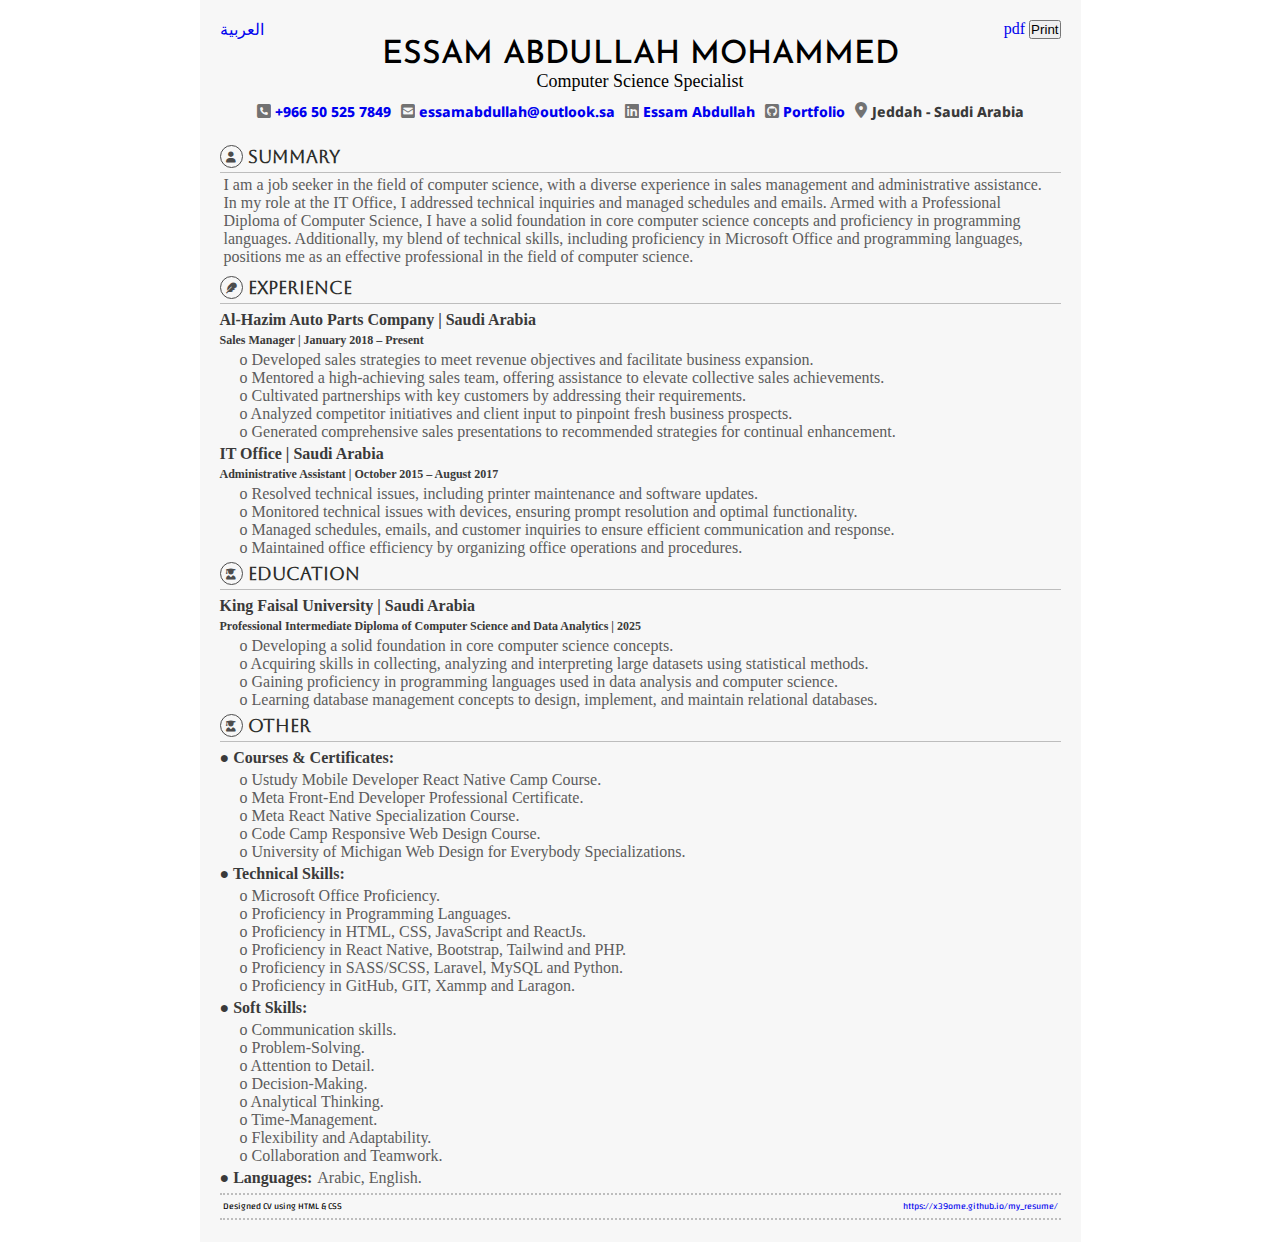
==== commit ed60c1d1: "Update index.ar.html" ====
--- a/index.ar.html
+++ b/index.ar.html
@@ -1,12 +1,12 @@
 <!DOCTYPE html>
-<html lang="ar" dir="rtl">
+<html lang="en">
   <head>
     <meta charset="UTF-8">
     <meta http-equiv="X-UA-Compatible" content="IE=edge">
     <meta name="viewport" content="width=device-width, initial-scale=1.0">
     <link rel="stylesheet" href="css/all.min.css">
     <link rel="stylesheet" href="css/style.css">
-    <title>Essam</title>
+    <title>My Resume</title>
   </head>
   <body>
     <!-- Start Resume -->
@@ -15,7 +15,7 @@
         <!-- Start Title -->
         <div class="title">
           <div class="head">
-            <div class="lang"><a href="index.html" class="en">العربية</a></div>
+            <div class="lang"><a href="index.ar.html" class="en">العربية</a></div>
             <div>
               <a href="download/CV-Essam-Abdullah-en.pdf" download="CV-Essam-Abdullah" class="download en">
                 pdf
@@ -26,15 +26,15 @@
           <!-- My Name -->
           <div class="name">
             <div class="myname">
-              <h1 class="main ar">عصام عبدالله محمد </h1>
-              <span class="ar">عــلـوم الـحاسـب</span>
+              <h1 class="main">Essam Abdullah Mohammed</h1>
+              <span>Computer Science Specialist</span>
             </div>
             <!-- Contact Me -->
             <div class="text-contact address">
               <div class="details">
                 <p class="small-title"><a href="tel:+966505257849" target="_blank">
                   <i class="fa-solid fa-square-phone"></i>
-                  7849 525 50 966+
+                  +966 50 525 7849 
                 </a></p>
               </div>
               <div class="details">
@@ -46,7 +46,7 @@
               <div class="details">
                 <p class="small-title"><a href="https://www.linkedin.com/in/essam-abdullah-6an77aab/" target="_blank">
                   <i class="fa-brands fa-linkedin"></i>
-                  عصام عبدالله</a>
+                  Essam Abdullah </a>
                 </p>
               </div>
               <div class="details">
@@ -58,7 +58,7 @@
               <div class="details">
                 <p class="small-title">
                   <i class="fa-solid fa-location-dot"></i>
-                  السعودية - جدة
+                  Jeddah - Saudi Arabia
                 </p> 
               </div>
             </div>
@@ -73,19 +73,20 @@
             <div>
               <div class="section-title en">
                 <i class="fa-solid fa-user"></i>
-                  <h3 class="ar">
-                      ملخص
+                  <h3>
+                      SUMMARY
                   </h3>
               </div>
               <div class="content">
-                <p class="text-ar">
-                  أنا باحث عن عمل في مجال علوم الكمبيوتر،
-                  ولدي خبرة متنوعة في إدارة المبيعات والمساعدة الإدارية. وفي دوري في مكتب تكنولوجيا المعلومات،
-                  كنت أتعامل مع الاستفسارات الفنية وأدير الجداول الزمنية ورسائل البريد الإلكتروني.
-                  وبفضل حصولي على دبلومة مهنية في علوم الكمبيوتر،
-                  أتمتع بأساس متين في مفاهيم علوم الكمبيوتر الأساسية وإتقان لغات البرمجة.
-                  بالإضافة إلى ذلك، فإن مزيج المهارات الفنية، بما في ذلك إتقان Microsoft Office 
-                  ولغات البرمجة، يضعني في موضع محترف فعال في مجال علوم الكمبيوتر.              
+                <p class="text">
+                  I am a job seeker in the field of computer science, with a diverse experience in sales management
+                  and administrative assistance. In my role at the IT Office,
+                  I addressed technical inquiries and managed schedules and emails.
+                  Armed with a Professional Diploma of Computer Science,
+                  I have a solid foundation in core computer science concepts and proficiency in programming languages.
+                  Additionally, my blend of technical skills,
+                  including proficiency in Microsoft Office and programming languages,
+                  positions me as an effective professional in the field of computer science.                
                 </p>
               </div>
             </div>
@@ -100,7 +101,7 @@
             <div>
               <div class="section-title en">
                 <i class="fa-solid fa-feather"></i>
-                <h3 class="ar"> الخبرة </h3>
+                <h3> EXPERIENCE </h3>
               </div>
               <div class="info">
                 <div>
@@ -109,15 +110,15 @@
                       Al-Hazim Auto Parts Company | Saudi Arabia
                     </p>
                     <span class="small-title date">
-                      مدير المبيعات | يناير 2018 – حاليا
+                      Sales Manager | January 2018 – Present
                     </span>
                   </div>
-                  <p class="text-ar">
-                    o تطوير استراتيجيات المبيعات لتلبية أهداف الإيرادات وتسهيل توسيع الأعمال. <br>
-                    o توجيه فريق مبيعات عالي الإنجاز، وتقديم المساعدة لرفع إنجازات المبيعات الجماعية. <br>
-                    o بناء شراكات مع العملاء الرئيسيين من خلال معالجة متطلباتهم. <br>
-                    o تحليل مبادرات المنافسين ومدخلات العملاء لتحديد آفاق الأعمال الجديدة. <br>
-                    o إنشاء عروض مبيعات شاملة للاستراتيجيات الموصى بها للتحسين المستمر.            
+                  <p class="text">
+                    o Developed sales strategies to meet revenue objectives and facilitate business expansion. <br>
+                    o Mentored a high-achieving sales team, offering assistance to elevate collective sales achievements. <br>
+                    o Cultivated partnerships with key customers by addressing their requirements. <br>
+                    o Analyzed competitor initiatives and client input to pinpoint fresh business prospects. <br>
+                    o Generated comprehensive sales presentations to recommended strategies for continual enhancement.            
                   </p>
                 </div>
               </div>
@@ -128,14 +129,14 @@
                       IT Office | Saudi Arabia 
                     </p>
                     <span class="small-title date"> 
-                      مساعد إداري | أكتوبر 2015 – أغسطس 2017
+                      Administrative Assistant | October 2015 – August 2017
                     </span>
                   </div>
-                  <p class="text-ar">
-                    o حل المشكلات الفنية، بما في ذلك صيانة الطابعة وتحديثات البرامج. <br>
-                    o مراقبة المشكلات الفنية المتعلقة بالأجهزة، وضمان الحل السريع والأداء الأمثل. <br>
-                    o إدارة الجداول الزمنية ورسائل البريد الإلكتروني واستفسارات العملاء لضمان التواصل والاستجابة الفعالة. <br>
-                    o الحفاظ على كفاءة المكتب من خلال تنظيم عمليات المكتب وإجراءاته.
+                  <p class="text">
+                    o Resolved technical issues, including printer maintenance and software updates. <br>
+                    o Monitored technical issues with devices, ensuring prompt resolution and optimal functionality. <br>
+                    o Managed schedules, emails, and customer inquiries to ensure efficient communication and response. <br>
+                    o Maintained office efficiency by organizing office operations and procedures.
                   </p>
                 </div>
               </div>
@@ -145,25 +146,25 @@
             <div>
               <div class="section-title en">
                 <i class="fa-solid fa-user-graduate"></i>
-                  <h3 class="ar">
-                    التعليم
+                  <h3>
+                    EDUCATION
                   </h3>
               </div>
               <div class="info">
                 <div>
                   <div class="small-title text-p">
                     <p>
-                      جامعة الملك فيصل | المملكة العربية السعودية
+                      King Faisal University | Saudi Arabia
                     </p>
                     <span class="small-title date"> 
-                      دبلوم متوسط مهني في علوم الكمبيوتر وتحليل البيانات | 2025
+                      Professional Intermediate Diploma of Computer Science and Data Analytics | 2025
                     </span>
                   </div>
-                  <p class="text-ar">
-                    o تطوير أساس متين في مفاهيم علوم الكمبيوتر الأساسية. <br>
-                    o اكتساب مهارات في جمع وتحليل وتفسير مجموعات البيانات الكبيرة باستخدام الأساليب الإحصائية. <br>
-                    o اكتساب الكفاءة في لغات البرمجة المستخدمة في تحليل البيانات وعلوم الكمبيوتر. <br>
-                    o تعلم مفاهيم إدارة قواعد البيانات لتصميم قواعد البيانات العلائقية وتنفيذها وصيانتها.         
+                  <p class="text">
+                    o Developing a solid foundation in core computer science concepts. <br>
+                    o Acquiring skills in collecting, analyzing and interpreting large datasets using statistical methods. <br>
+                    o Gaining proficiency in programming languages used in data analysis and computer science. <br>
+                    o Learning database management concepts to design, implement, and maintain relational databases.            
                   </p>
                 </div>
               </div>
@@ -181,19 +182,19 @@
             <div>
               <div class="section-title en">
                 <i class="fa-solid fa-user-graduate"></i>
-                  <h3 class="ar">
-                    اخرى
+                  <h3>
+                    OTHER
                   </h3>
               </div>
               <div class="info">
                 <div>
                   <div class="small-title text-p">
                     <p>
-                      ● الدورات والشهادات:
-                    </p>
-                  </div>
-                  <p class="text-ar">
-                    o Ustudy Mobile Developer React Native Camp Course.<br>
+                      ● Courses & Certificates:
+                    </p>
+                  </div>
+                  <p class="text">
+                    o Ustudy Mobile Developer React Native Camp Course. <br>
                     o Meta Front-End Developer Professional Certificate. <br>
                     o Meta React Native Specialization Course. <br>
                     o Code Camp Responsive Web Design Course. <br>
@@ -205,48 +206,49 @@
                 <div>
                   <div class="small-title text-p">
                     <p>
-                      ● المهارات التقنية:
-                    </p>
-                  </div>
-                  <p class="text-ar">
-                    o إجادة استخدام Microsoft Office. <br>
-                    o إجادة لغات البرمجة. <br>
-                    o إجادة استخدام HTML وCSS وJavaScript وReactJs. <br>
-                    o إجادة استخدام React Native وBootstrap وTailwind وPHP. <br>
-                    o إجادة استخدام SASS/SCSS وLaravel وMySQL وPython. <br>
-                    o إجادة استخدام GitHub وGIT وXammp وLaragon.
-                  </p>
-                </div>
-              </div>
-              <div class="info">
-                <div>
-                  <div class="small-title text-p">
-                    <p>
-                      ● المهارات الشخصية:
-                    </p>
-                  </div>
-                  <p class="text-ar">
-                    o مهارات التواصل <br>
-                    o حل المشاكل<br>
-                    o الاهتمام بالتفاصيل. <br>
-                    o اتخاذ القرار. <br>
-                    o التفكير التحليلي. <br>
-                    o إدارة الوقت. <br>
-                    o المرونة والقدرة على التكيف. <br>
-                    o التعاون والعمل الجماعي. <br>
-                  </p>
-                </div>
-              </div>
-              <div class="info">
-                <div>
-                  <div class="small-title text-p">
-                    <p>
-                      ● اللغات: <span class="textLang"> Arabic, English.</span>
-                    </p>
-                  </div>
-                </div>
-              </div>
-            </div>
+                      ● Technical Skills:
+                    </p>
+                  </div>
+                  <p class="text">
+                    o Microsoft Office Proficiency. <br>
+                    o Proficiency in Programming Languages. <br>
+                    o Proficiency in HTML, CSS, JavaScript and ReactJs. <br>
+                    o Proficiency in React Native, Bootstrap, Tailwind and PHP. <br>
+                    o Proficiency in SASS/SCSS, Laravel, MySQL and Python. <br>
+                    o Proficiency in GitHub, GIT, Xammp and Laragon. <br>      
+                  </p>
+                </div>
+              </div>
+              <div class="info">
+                <div>
+                  <div class="small-title text-p">
+                    <p>
+                      ● Soft Skills:
+                    </p>
+                  </div>
+                  <p class="text">
+                    o Communication skills. <br>
+                    o Problem-Solving. <br>
+                    o Attention to Detail. <br>
+                    o Decision-Making. <br>
+                    o Analytical Thinking. <br>
+                    o Time-Management. <br>
+                    o Flexibility and Adaptability.<br>
+                    o Collaboration and Teamwork. <br>       
+                  </p>
+                </div>
+              </div>
+              <div class="info">
+                <div>
+                  <div class="small-title text-p">
+                    <p>
+                      ● Languages: <span class="textLang"> Arabic, English.</span>
+                    </p>
+                  </div>
+                </div>
+              </div>
+            </div>
+            
           </div>
         </section>
         <!-- End Section 3 -->
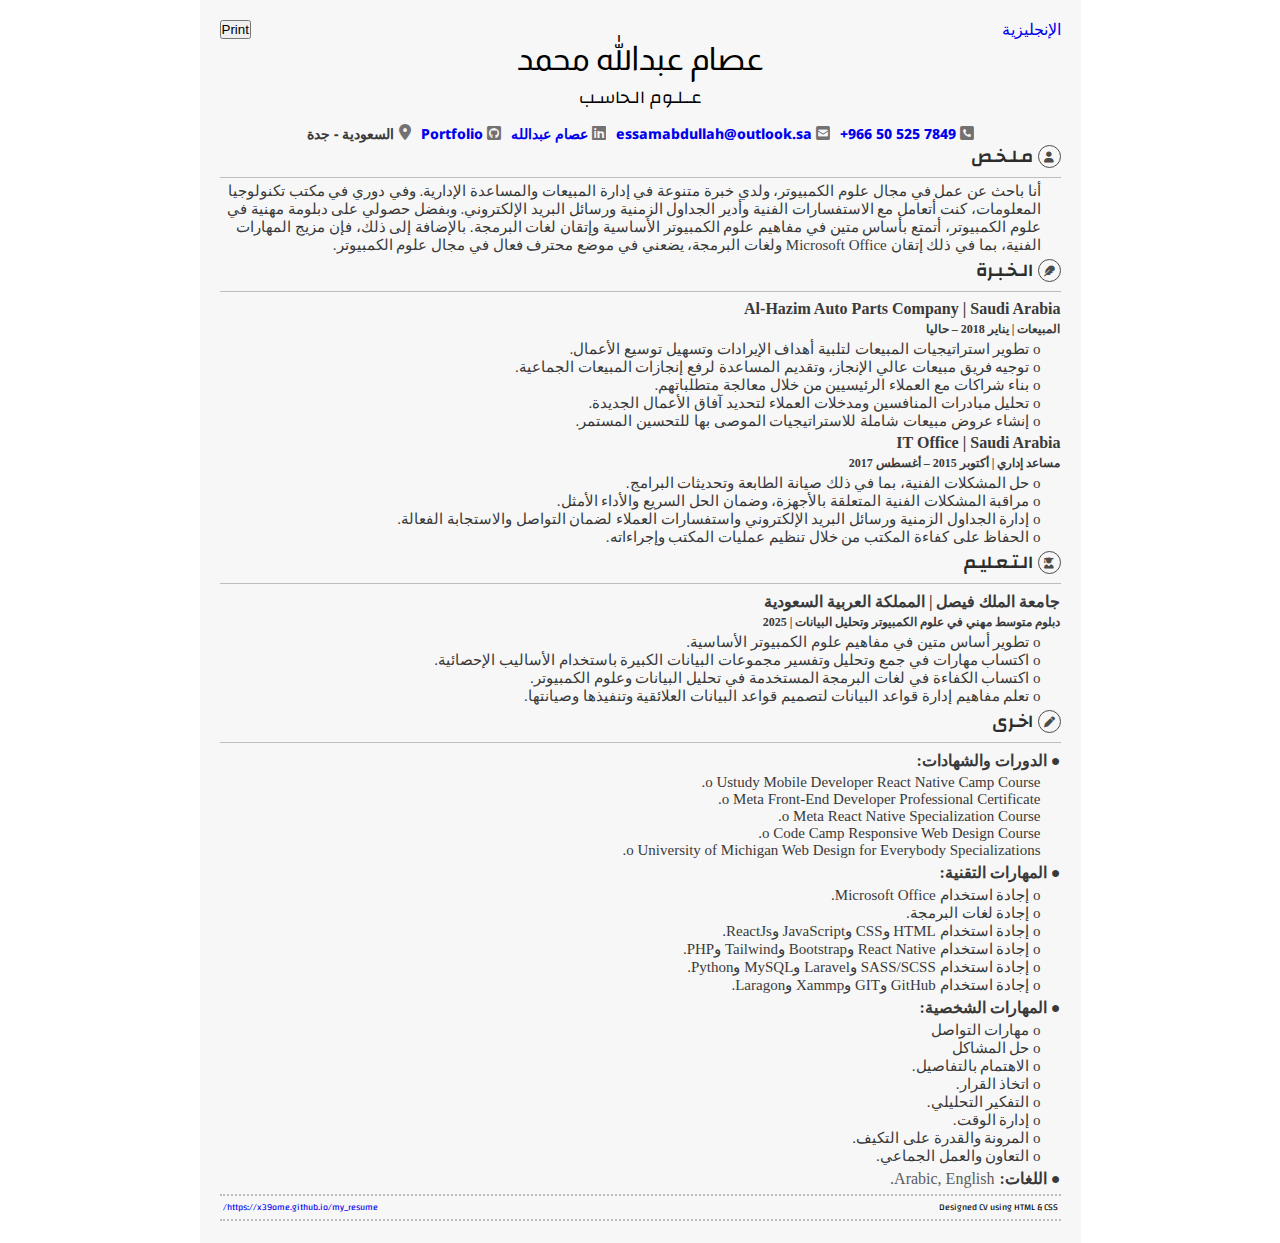
==== commit 29ecc1f2: "Update index.ar.html" ====
--- a/index.ar.html
+++ b/index.ar.html
@@ -1,40 +1,42 @@
 <!DOCTYPE html>
-<html lang="en">
+<html lang="ar" dir="rtl">
   <head>
     <meta charset="UTF-8">
     <meta http-equiv="X-UA-Compatible" content="IE=edge">
     <meta name="viewport" content="width=device-width, initial-scale=1.0">
     <link rel="stylesheet" href="css/all.min.css">
     <link rel="stylesheet" href="css/style.css">
-    <title>My Resume</title>
+    <title>Essam</title>
   </head>
   <body>
     <!-- Start Resume -->
-    <div class="resume">
+    <div class="resume ar">
       <div class="container">
         <!-- Start Title -->
         <div class="title">
           <div class="head">
-            <div class="lang"><a href="index.ar.html" class="en">العربية</a></div>
-            <div>
-              <a href="download/CV-Essam-Abdullah-en.pdf" download="CV-Essam-Abdullah" class="download en">
+            <div class="lang">
+              <a href="index.html">الإنجليزية</a>
+            </div>
+            <div class="pdf">
+              <!-- <a class="download" href="" download="CV-Essam-Abdullah">
                 pdf
-              </a>
-              <button class="print en" onclick="window.print()">Print</button>
+              </a> -->
+              <button class="print" onclick="window.print()">Print</button>
             </div>
           </div>
           <!-- My Name -->
           <div class="name">
             <div class="myname">
-              <h1 class="main">Essam Abdullah Mohammed</h1>
-              <span>Computer Science Specialist</span>
+              <h1 class="main ar">عصام عبدالله محمد </h1>
+              <span class="ar">عــلـوم الـحاسـب</span>
             </div>
             <!-- Contact Me -->
-            <div class="text-contact address">
+            <div class="text-contact address ar">
               <div class="details">
                 <p class="small-title"><a href="tel:+966505257849" target="_blank">
                   <i class="fa-solid fa-square-phone"></i>
-                  +966 50 525 7849 
+                  7849 525 50 966+
                 </a></p>
               </div>
               <div class="details">
@@ -46,7 +48,7 @@
               <div class="details">
                 <p class="small-title"><a href="https://www.linkedin.com/in/essam-abdullah-6an77aab/" target="_blank">
                   <i class="fa-brands fa-linkedin"></i>
-                  Essam Abdullah </a>
+                  عصام عبدالله</a>
                 </p>
               </div>
               <div class="details">
@@ -58,7 +60,7 @@
               <div class="details">
                 <p class="small-title">
                   <i class="fa-solid fa-location-dot"></i>
-                  Jeddah - Saudi Arabia
+                  السعودية - جدة
                 </p> 
               </div>
             </div>
@@ -70,23 +72,22 @@
         <section>
           <!-- Summary -->
           <div class="education_experiences_goals">
-            <div>
-              <div class="section-title en">
+            <div class="margin-top">
+              <div class="section-title ar">
                 <i class="fa-solid fa-user"></i>
-                  <h3>
-                      SUMMARY
+                  <h3 class="ar">
+                      مـلـخـص
                   </h3>
               </div>
               <div class="content">
-                <p class="text">
-                  I am a job seeker in the field of computer science, with a diverse experience in sales management
-                  and administrative assistance. In my role at the IT Office,
-                  I addressed technical inquiries and managed schedules and emails.
-                  Armed with a Professional Diploma of Computer Science,
-                  I have a solid foundation in core computer science concepts and proficiency in programming languages.
-                  Additionally, my blend of technical skills,
-                  including proficiency in Microsoft Office and programming languages,
-                  positions me as an effective professional in the field of computer science.                
+                <p class="text-ar">
+                  أنا باحث عن عمل في مجال علوم الكمبيوتر،
+                  ولدي خبرة متنوعة في إدارة المبيعات والمساعدة الإدارية. وفي دوري في مكتب تكنولوجيا المعلومات،
+                  كنت أتعامل مع الاستفسارات الفنية وأدير الجداول الزمنية ورسائل البريد الإلكتروني.
+                  وبفضل حصولي على دبلومة مهنية في علوم الكمبيوتر،
+                  أتمتع بأساس متين في مفاهيم علوم الكمبيوتر الأساسية وإتقان لغات البرمجة.
+                  بالإضافة إلى ذلك، فإن مزيج المهارات الفنية، بما في ذلك إتقان Microsoft Office 
+                  ولغات البرمجة، يضعني في موضع محترف فعال في مجال علوم الكمبيوتر.              
                 </p>
               </div>
             </div>
@@ -99,9 +100,9 @@
           <!-- Experiences -->
           <div class="education_experiences_goals">
             <div>
-              <div class="section-title en">
+              <div class="section-title ar">
                 <i class="fa-solid fa-feather"></i>
-                <h3> EXPERIENCE </h3>
+                <h3 class="ar"> الـخـبـرة </h3>
               </div>
               <div class="info">
                 <div>
@@ -110,15 +111,15 @@
                       Al-Hazim Auto Parts Company | Saudi Arabia
                     </p>
                     <span class="small-title date">
-                      Sales Manager | January 2018 – Present
+                      المبيعات | يناير 2018 – حاليا
                     </span>
                   </div>
-                  <p class="text">
-                    o Developed sales strategies to meet revenue objectives and facilitate business expansion. <br>
-                    o Mentored a high-achieving sales team, offering assistance to elevate collective sales achievements. <br>
-                    o Cultivated partnerships with key customers by addressing their requirements. <br>
-                    o Analyzed competitor initiatives and client input to pinpoint fresh business prospects. <br>
-                    o Generated comprehensive sales presentations to recommended strategies for continual enhancement.            
+                  <p class="text-ar">
+                    o تطوير استراتيجيات المبيعات لتلبية أهداف الإيرادات وتسهيل توسيع الأعمال. <br>
+                    o توجيه فريق مبيعات عالي الإنجاز، وتقديم المساعدة لرفع إنجازات المبيعات الجماعية. <br>
+                    o بناء شراكات مع العملاء الرئيسيين من خلال معالجة متطلباتهم. <br>
+                    o تحليل مبادرات المنافسين ومدخلات العملاء لتحديد آفاق الأعمال الجديدة. <br>
+                    o إنشاء عروض مبيعات شاملة للاستراتيجيات الموصى بها للتحسين المستمر.            
                   </p>
                 </div>
               </div>
@@ -129,14 +130,14 @@
                       IT Office | Saudi Arabia 
                     </p>
                     <span class="small-title date"> 
-                      Administrative Assistant | October 2015 – August 2017
+                      مساعد إداري | أكتوبر 2015 – أغسطس 2017
                     </span>
                   </div>
-                  <p class="text">
-                    o Resolved technical issues, including printer maintenance and software updates. <br>
-                    o Monitored technical issues with devices, ensuring prompt resolution and optimal functionality. <br>
-                    o Managed schedules, emails, and customer inquiries to ensure efficient communication and response. <br>
-                    o Maintained office efficiency by organizing office operations and procedures.
+                  <p class="text-ar">
+                    o حل المشكلات الفنية، بما في ذلك صيانة الطابعة وتحديثات البرامج. <br>
+                    o مراقبة المشكلات الفنية المتعلقة بالأجهزة، وضمان الحل السريع والأداء الأمثل. <br>
+                    o إدارة الجداول الزمنية ورسائل البريد الإلكتروني واستفسارات العملاء لضمان التواصل والاستجابة الفعالة. <br>
+                    o الحفاظ على كفاءة المكتب من خلال تنظيم عمليات المكتب وإجراءاته.
                   </p>
                 </div>
               </div>
@@ -144,27 +145,27 @@
             <!-- Experiences -->
             <!--Education -->
             <div>
-              <div class="section-title en">
+              <div class="section-title ar">
                 <i class="fa-solid fa-user-graduate"></i>
-                  <h3>
-                    EDUCATION
+                  <h3 class="ar">
+                    الـتـعـليـم
                   </h3>
               </div>
               <div class="info">
                 <div>
                   <div class="small-title text-p">
                     <p>
-                      King Faisal University | Saudi Arabia
+                      جامعة الملك فيصل | المملكة العربية السعودية
                     </p>
                     <span class="small-title date"> 
-                      Professional Intermediate Diploma of Computer Science and Data Analytics | 2025
+                      دبلوم متوسط مهني في علوم الكمبيوتر وتحليل البيانات | 2025
                     </span>
                   </div>
-                  <p class="text">
-                    o Developing a solid foundation in core computer science concepts. <br>
-                    o Acquiring skills in collecting, analyzing and interpreting large datasets using statistical methods. <br>
-                    o Gaining proficiency in programming languages used in data analysis and computer science. <br>
-                    o Learning database management concepts to design, implement, and maintain relational databases.            
+                  <p class="text-ar">
+                    o تطوير أساس متين في مفاهيم علوم الكمبيوتر الأساسية. <br>
+                    o اكتساب مهارات في جمع وتحليل وتفسير مجموعات البيانات الكبيرة باستخدام الأساليب الإحصائية. <br>
+                    o اكتساب الكفاءة في لغات البرمجة المستخدمة في تحليل البيانات وعلوم الكمبيوتر. <br>
+                    o تعلم مفاهيم إدارة قواعد البيانات لتصميم قواعد البيانات العلائقية وتنفيذها وصيانتها.         
                   </p>
                 </div>
               </div>
@@ -174,27 +175,25 @@
           </div>
         </section>
         <!-- End Section 2 -->
-
-
         <!-- Start Section 3 -->
         <section>
           <div class="education_experiences_goals">
             <div>
-              <div class="section-title en">
-                <i class="fa-solid fa-user-graduate"></i>
-                  <h3>
-                    OTHER
+              <div class="section-title ar">
+                <i class="fa-solid fa-pen"></i>
+                  <h3 class="ar">
+                    اخـرى
                   </h3>
               </div>
               <div class="info">
                 <div>
                   <div class="small-title text-p">
                     <p>
-                      ● Courses & Certificates:
-                    </p>
-                  </div>
-                  <p class="text">
-                    o Ustudy Mobile Developer React Native Camp Course. <br>
+                      ● الدورات والشهادات:
+                    </p>
+                  </div>
+                  <p class="text-ar">
+                    o Ustudy Mobile Developer React Native Camp Course.<br>
                     o Meta Front-End Developer Professional Certificate. <br>
                     o Meta React Native Specialization Course. <br>
                     o Code Camp Responsive Web Design Course. <br>
@@ -206,49 +205,48 @@
                 <div>
                   <div class="small-title text-p">
                     <p>
-                      ● Technical Skills:
-                    </p>
-                  </div>
-                  <p class="text">
-                    o Microsoft Office Proficiency. <br>
-                    o Proficiency in Programming Languages. <br>
-                    o Proficiency in HTML, CSS, JavaScript and ReactJs. <br>
-                    o Proficiency in React Native, Bootstrap, Tailwind and PHP. <br>
-                    o Proficiency in SASS/SCSS, Laravel, MySQL and Python. <br>
-                    o Proficiency in GitHub, GIT, Xammp and Laragon. <br>      
-                  </p>
-                </div>
-              </div>
-              <div class="info">
-                <div>
-                  <div class="small-title text-p">
-                    <p>
-                      ● Soft Skills:
-                    </p>
-                  </div>
-                  <p class="text">
-                    o Communication skills. <br>
-                    o Problem-Solving. <br>
-                    o Attention to Detail. <br>
-                    o Decision-Making. <br>
-                    o Analytical Thinking. <br>
-                    o Time-Management. <br>
-                    o Flexibility and Adaptability.<br>
-                    o Collaboration and Teamwork. <br>       
-                  </p>
-                </div>
-              </div>
-              <div class="info">
-                <div>
-                  <div class="small-title text-p">
-                    <p>
-                      ● Languages: <span class="textLang"> Arabic, English.</span>
-                    </p>
-                  </div>
-                </div>
-              </div>
-            </div>
-            
+                      ● المهارات التقنية:
+                    </p>
+                  </div>
+                  <p class="text-ar">
+                    o إجادة استخدام Microsoft Office. <br>
+                    o إجادة لغات البرمجة. <br>
+                    o إجادة استخدام HTML وCSS وJavaScript وReactJs. <br>
+                    o إجادة استخدام React Native وBootstrap وTailwind وPHP. <br>
+                    o إجادة استخدام SASS/SCSS وLaravel وMySQL وPython. <br>
+                    o إجادة استخدام GitHub وGIT وXammp وLaragon.
+                  </p>
+                </div>
+              </div>
+              <div class="info">
+                <div>
+                  <div class="small-title text-p">
+                    <p>
+                      ● المهارات الشخصية:
+                    </p>
+                  </div>
+                  <p class="text-ar">
+                    o مهارات التواصل <br>
+                    o حل المشاكل<br>
+                    o الاهتمام بالتفاصيل. <br>
+                    o اتخاذ القرار. <br>
+                    o التفكير التحليلي. <br>
+                    o إدارة الوقت. <br>
+                    o المرونة والقدرة على التكيف. <br>
+                    o التعاون والعمل الجماعي. <br>
+                  </p>
+                </div>
+              </div>
+              <div class="info">
+                <div>
+                  <div class="small-title text-p">
+                    <p>
+                      ● اللغات: <span class="textLang"> Arabic, English.</span>
+                    </p>
+                  </div>
+                </div>
+              </div>
+            </div>
           </div>
         </section>
         <!-- End Section 3 -->
